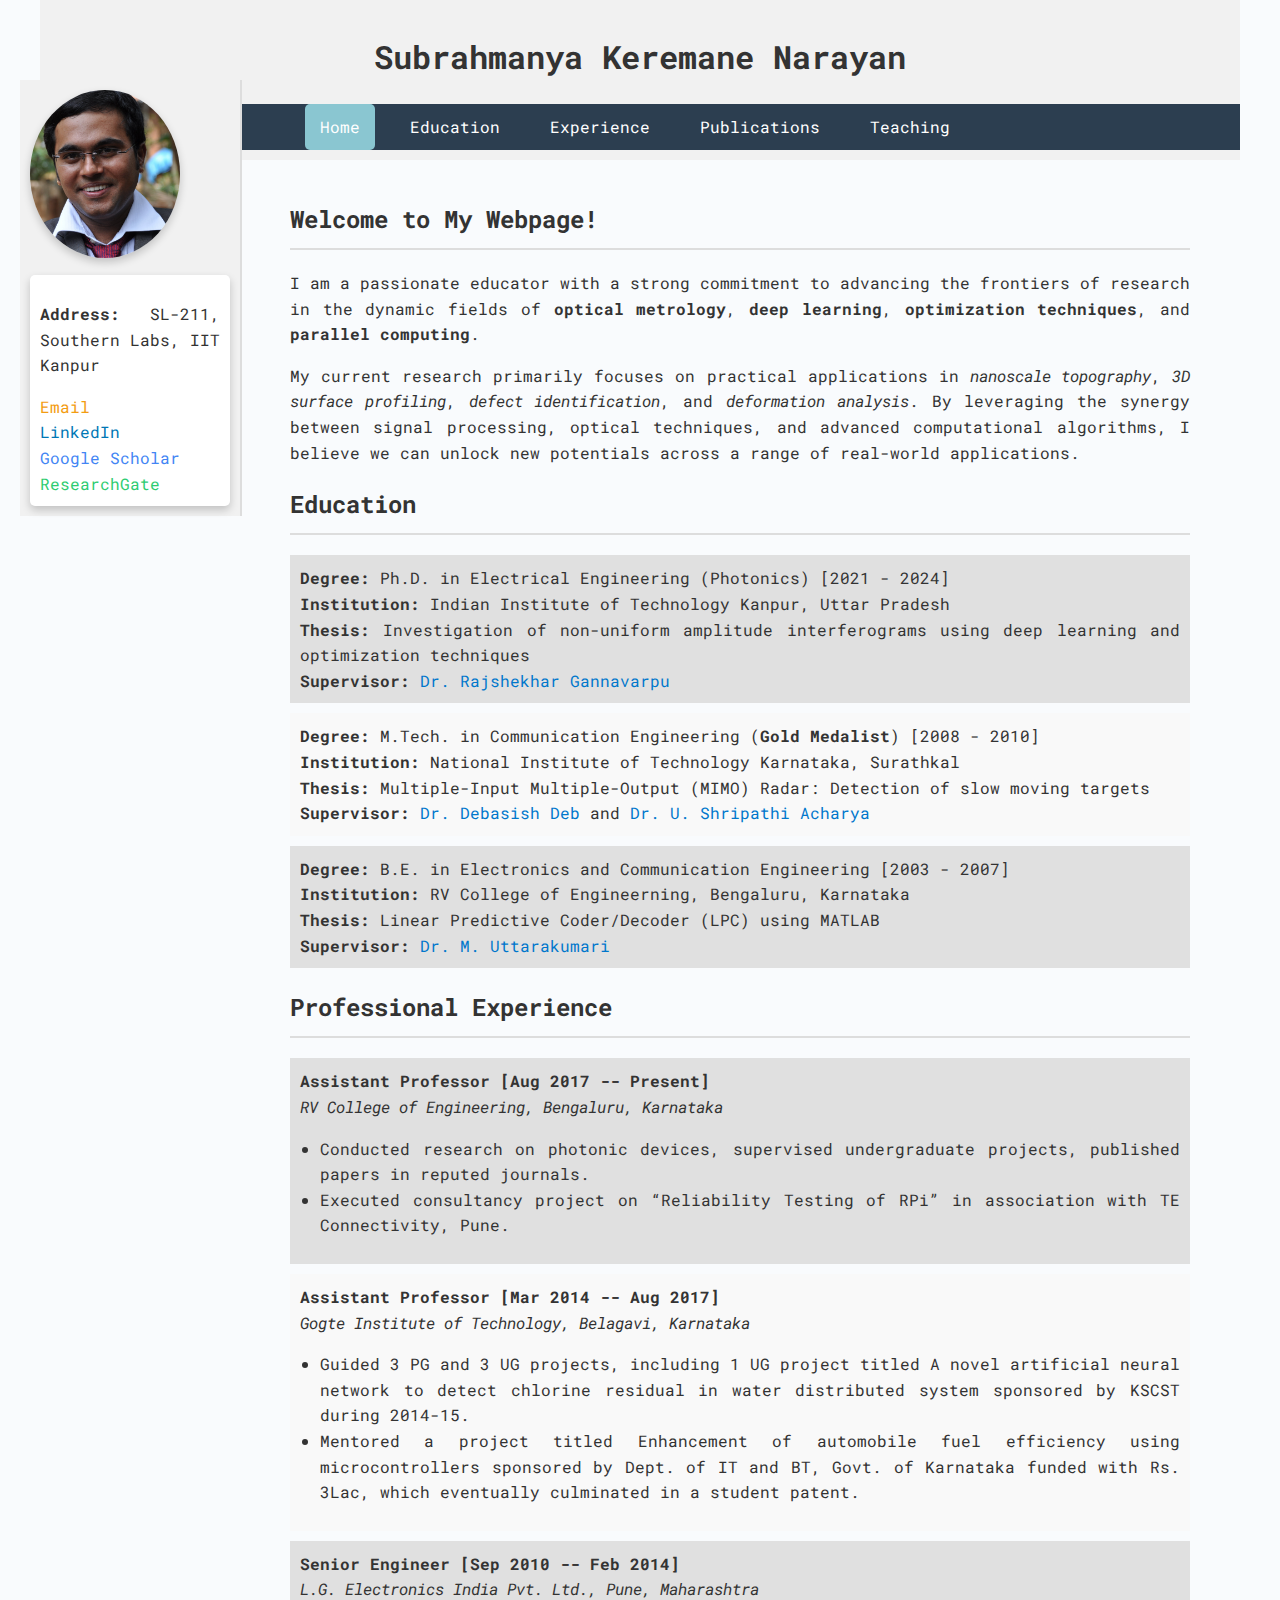
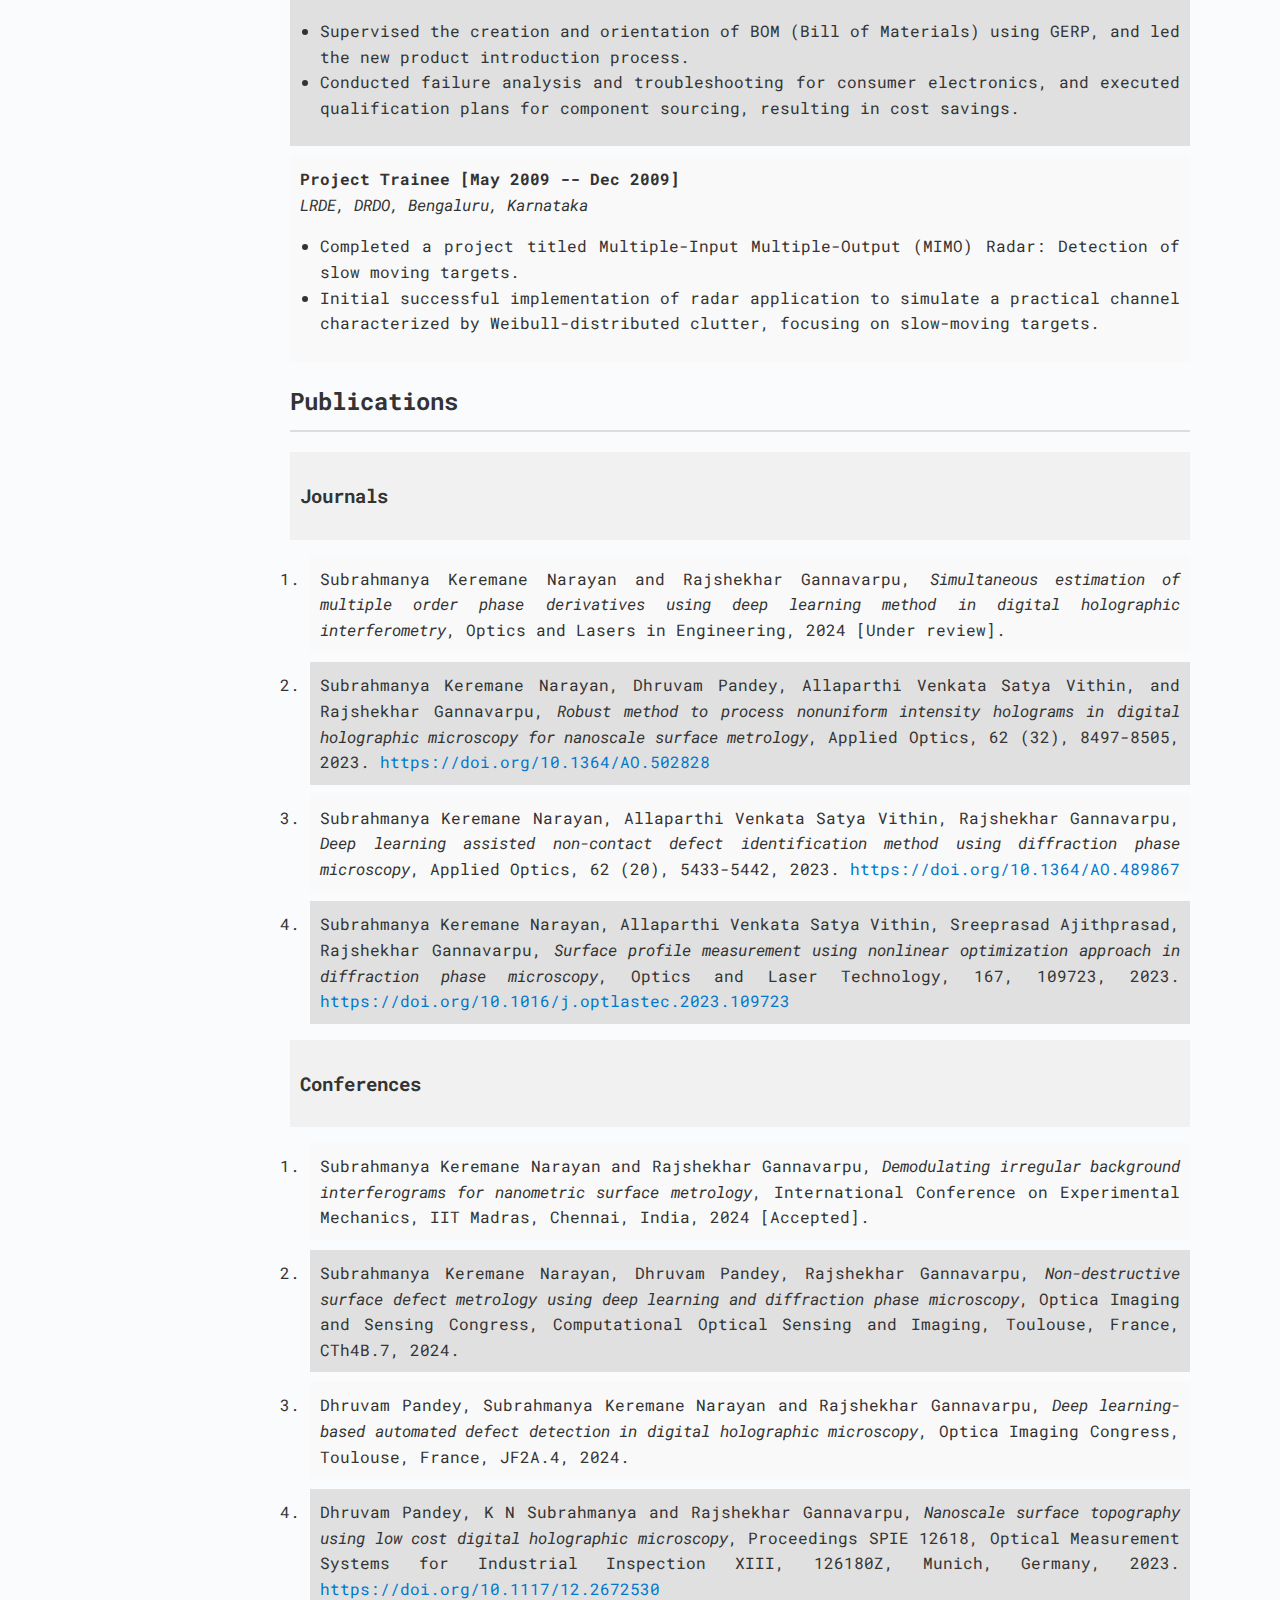
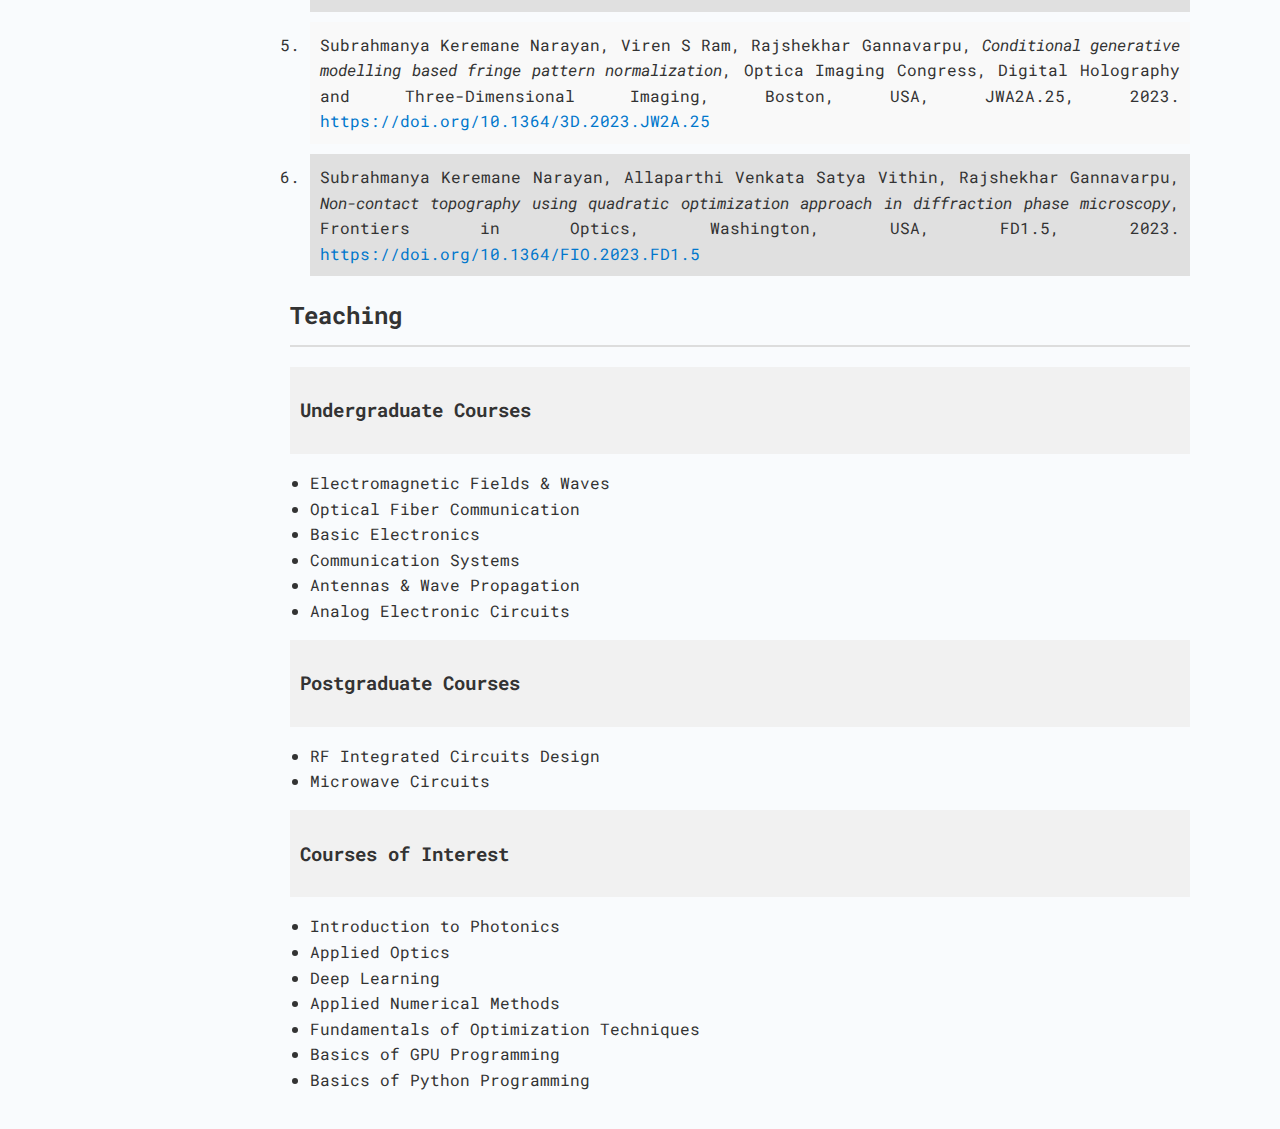
==== index.html @ 6928aceb "Update index.html" ====
<!DOCTYPE html>
<html lang="en">
<head>
    <meta charset="UTF-8">
    <meta name="viewport" content="width=device-width, initial-scale=1.0">
    <link href="https://fonts.googleapis.com/css2?family=Roboto+Mono:wght@400;700&display=swap" rel="stylesheet">
    <link rel="stylesheet" href="styles.css">
    <title>Subrahmanya K N - Portfolio</title>
</head>
<body>
    <div class="content-wrapper">
    <header>
        <h1>Subrahmanya Keremane Narayan</h1>
        <nav>
            <ul>
                <li><a href="#Home" class="active">Home</a></li>
                <li><a href="#Education">Education</a></li>
                <li><a href="#Experience">Experience</a></li>
                <li><a href="#Publications">Publications</a></li>
                <li><a href="#Teaching">Teaching</a></li>
            </ul>
        </nav>
    </header>

    <!-- Profile Photo and Contact Info -->
    <div class="profile-container">
        <img src="/subrahmanya.jpg" alt="Profile Photo" class="profile-photo">
        <div class="contact-info">
            <p><strong>Address:</strong> SL-211, Southern Labs, IIT Kanpur</p>
            <a href="mailto:subrakn21@iitk.ac.in" class="contact-link email-link">Email</a><br>
            <a href="https://www.linkedin.com/in/knsubrahmanya11" class="contact-link linkedin-link">LinkedIn</a><br>
            <a href="https://scholar.google.com/citations?user=L8lQDacAAAAJ&hl" class="contact-link scholar-link">Google Scholar</a><br>
            <a href="https://www.researchgate.net/profile/Subrahmanya-Narayan" class="contact-link rg-link">ResearchGate</a>
        </div>
    </div>

    <main>
        <!-- Home Section -->
        <section id="Home">
            <h2>Welcome to My Webpage!</h2>
            <p>I am a passionate educator with a strong commitment to advancing the frontiers of research in the dynamic fields of <b>optical metrology</b>, <b>deep learning</b>, <b>optimization techniques</b>, and <b>parallel computing</b>.</p>
            <p>My current research primarily focuses on practical applications in <em>nanoscale topography</em>, <em>3D surface profiling</em>, <em>defect identification</em>, and <em>deformation analysis</em>. By leveraging the synergy between signal processing, optical techniques, and advanced computational algorithms, I believe we can unlock new potentials across a range of real-world applications.</p>
       
        </section>
        <!-- Education Section -->
        <section id="Education">
            <h2>Education</h2>
            <div class="education-row">
                <strong>Degree:</strong> Ph.D. in Electrical Engineering (Photonics) [2021 - 2024]<br>
                <strong>Institution:</strong> Indian Institute of Technology Kanpur, Uttar Pradesh<br>
                <strong>Thesis:</strong> Investigation of non-uniform amplitude interferograms using deep learning and optimization techniques<br>
                <!-- strong>Supervisor:</strong> Dr. Rajshekhar Gannavarpu -->
                <strong>Supervisor:</strong> <a href="https://grajshekhar.github.io/" target="_blank" class="supervisor-link">Dr. Rajshekhar Gannavarpu</a>

            </div>
            <div class="education-row">
                <strong>Degree:</strong> M.Tech. in Communication Engineering (<strong>Gold Medalist</strong>) [2008 - 2010]<br>
                <strong>Institution:</strong> National Institute of Technology Karnataka, Surathkal<br>
                <strong>Thesis:</strong> Multiple-Input Multiple-Output (MIMO) Radar: Detection of slow moving targets<br>
                <strong>Supervisor:</strong> <a href="https://www.linkedin.com/in/dr-debasish-deb-6805147/" target="_blank" class="supervisor-link">Dr. Debasish Deb</a> and <a href="https://ece.nitk.ac.in/faculty/u-sripati" target="_blank" class="supervisor-link">Dr. U. Shripathi Acharya </a> 
            </div>
            <div class="education-row">
                <strong>Degree:</strong> B.E. in Electronics and Communication Engineering [2003 - 2007]<br>
                <strong>Institution:</strong> RV College of Engineerning, Bengaluru, Karnataka<br>
                <strong>Thesis:</strong> Linear Predictive Coder/Decoder (LPC) using MATLAB<br>
                <strong>Supervisor:</strong> <a href="https://rvce.edu.in/ec-uttarakumari" target="_blank" class="supervisor-link"> Dr. M. Uttarakumari</a> 
            </div>
        </section>

        <!-- Experience Section -->
        <section id="Experience">
            <h2>Professional Experience</h2>
            <div class="experience-row">
                <strong>Assistant Professor [Aug 2017 -- Present]</strong> <br>
                <em>RV College of Engineering, Bengaluru, Karnataka</em> <br>
                <ul>
                    <li>Conducted research on photonic devices, supervised undergraduate projects, published papers in reputed journals.</li>
                    <li>Executed consultancy project on “Reliability Testing of RPi” in association with TE Connectivity, Pune.</li>
                </ul>
            </div>
            <div class="experience-row">
                <strong>Assistant Professor [Mar 2014 -- Aug 2017]</strong> <br>
                <em>Gogte Institute of Technology, Belagavi, Karnataka</em> <br>
                <ul>
                    <li>Guided 3 PG and 3 UG projects, including 1 UG project titled A novel artificial neural network to detect chlorine residual in water distributed system sponsored by KSCST during 2014-15.</li>
                    <li>Mentored a project titled Enhancement of automobile fuel efficiency using microcontrollers sponsored by Dept. of IT and BT, Govt. of Karnataka funded with Rs. 3Lac, which eventually culminated in a student patent.</li>
                </ul>
            </div>
            <div class="experience-row">
                <strong>Senior Engineer [Sep 2010 -- Feb 2014]</strong> <br>
                <em>L.G. Electronics India Pvt. Ltd., Pune, Maharashtra</em> <br>
                <ul>
                    <li>Supervised the creation and orientation of BOM (Bill of Materials) using GERP, and led the new product introduction process.</li>
                    <li>Conducted failure analysis and troubleshooting for consumer electronics, and executed qualification plans for component sourcing, resulting in cost savings.</li>
                </ul>
            </div>
            <div class="experience-row">
                <strong>Project Trainee [May 2009 -- Dec 2009]</strong> <br>
                <em> LRDE, DRDO, Bengaluru, Karnataka</em><br>
                <ul>
                    <li>Completed a project titled Multiple-Input Multiple-Output (MIMO) Radar: Detection of slow moving targets.</li>
                    <li>Initial successful implementation of radar application to simulate a practical channel characterized by Weibull-distributed clutter, focusing on slow-moving targets.</li>
                </ul>
            </div>
        </section>

        <!-- Publications Section -->
        <section id="Publications">
            <h2>Publications</h2>
            <div class="section-heading-box">
                <h3>Journals</h3>
            </div>
            <ol class="publication-list">
                <li>Subrahmanya Keremane Narayan and Rajshekhar Gannavarpu, <em>Simultaneous estimation of multiple order phase derivatives using deep learning method in digital holographic interferometry</em>, Optics and Lasers in Engineering, 2024 [Under review].</li>
                <li>Subrahmanya Keremane Narayan, Dhruvam Pandey, Allaparthi Venkata Satya Vithin, and Rajshekhar Gannavarpu, <em>Robust method to process nonuniform intensity holograms in digital holographic microscopy for nanoscale surface metrology</em>, Applied Optics, 62 (32), 8497-8505, 2023. <a href="https://doi.org/10.1364/AO.502828" class="doi-link" target="_blank">https://doi.org/10.1364/AO.502828</a></li>
                <li>Subrahmanya Keremane Narayan, Allaparthi Venkata Satya Vithin, Rajshekhar Gannavarpu, <em>Deep learning assisted non-contact defect identification method using diffraction phase microscopy</em>, Applied Optics, 62 (20), 5433-5442, 2023. <a href="https://doi.org/10.1364/AO.489867" class="doi-link" target="_blank">https://doi.org/10.1364/AO.489867</a></li>
                <li>Subrahmanya Keremane Narayan, Allaparthi Venkata Satya Vithin, Sreeprasad Ajithprasad, Rajshekhar Gannavarpu, <em>Surface profile measurement using nonlinear optimization approach in diffraction phase microscopy</em>, Optics and Laser Technology, 167, 109723, 2023. <a href="https://doi.org/10.1016/j.optlastec.2023.109723" class="doi-link" target="_blank">https://doi.org/10.1016/j.optlastec.2023.109723</a></li>
            </ol>

            <div class="section-heading-box">
                <h3>Conferences</h3>
            </div>
            <ol class="publication-list">
                <li>Subrahmanya Keremane Narayan and Rajshekhar Gannavarpu, <em>Demodulating irregular background interferograms for nanometric surface metrology</em>, International Conference on Experimental Mechanics, IIT Madras, Chennai, India, 2024 [Accepted].</li>
                <li>Subrahmanya Keremane Narayan, Dhruvam Pandey, Rajshekhar Gannavarpu, <em>Non-destructive surface defect metrology using deep learning and diffraction phase microscopy</em>, Optica Imaging and Sensing Congress, Computational Optical Sensing and Imaging, Toulouse, France, CTh4B.7, 2024.</li>
                <li>Dhruvam Pandey, Subrahmanya Keremane Narayan and Rajshekhar Gannavarpu, <em>Deep learning-based automated defect detection in digital holographic microscopy</em>, Optica Imaging Congress, Toulouse, France, JF2A.4, 2024.</li>
                <li>Dhruvam Pandey, K N Subrahmanya and Rajshekhar Gannavarpu, <em>Nanoscale surface topography using low cost digital holographic microscopy</em>, Proceedings SPIE 12618, Optical Measurement Systems for Industrial Inspection XIII, 126180Z, Munich, Germany, 2023. <a href="https://doi.org/10.1117/12.2672530" class="doi-link" target="_blank">https://doi.org/10.1117/12.2672530</a></li>
                <li>Subrahmanya Keremane Narayan, Viren S Ram, Rajshekhar Gannavarpu, <em>Conditional generative modelling based fringe pattern normalization</em>, Optica Imaging Congress, Digital Holography and Three-Dimensional Imaging, Boston, USA, JWA2A.25, 2023. <a href="https://doi.org/10.1364/3D.2023.JW2A.25" class="doi-link" target="_blank">https://doi.org/10.1364/3D.2023.JW2A.25</a></li>
                <li>Subrahmanya Keremane Narayan, Allaparthi Venkata Satya Vithin, Rajshekhar Gannavarpu, <em>Non-contact topography using quadratic optimization approach in diffraction phase microscopy</em>, Frontiers in Optics, Washington, USA, FD1.5, 2023. <a href="https://doi.org/10.1364/FIO.2023.FD1.5" class="doi-link" target="_blank">https://doi.org/10.1364/FIO.2023.FD1.5</a></li>
            </ol>
        </section>

        <!-- Teaching Section -->
        <section id="Teaching">
            <h2>Teaching</h2>
            <div class="section-heading-box">
                <h3>Undergraduate Courses</h3>
            </div>
            <ul>
                <li>Electromagnetic Fields & Waves</li>
                <li>Optical Fiber Communication</li>
                <li>Basic Electronics</li>
                <li>Communication Systems</li>
                <li>Antennas & Wave Propagation</li>
                <li>Analog Electronic Circuits</li>
            </ul>
            <div class="section-heading-box">
                <h3>Postgraduate Courses</h3>
            </div>
            <ul>
                <li>RF Integrated Circuits Design</li>
                <li>Microwave Circuits</li>
            </ul>
            <div class="section-heading-box">
                <h3>Courses of Interest</h3>
            </div>
            <ul>
                <li>Introduction to Photonics</li>
                <li>Applied Optics</li>
                <li>Deep Learning</li>
                <li>Applied Numerical Methods</li>
                <li>Fundamentals of Optimization Techniques</li>
                <li>Basics of GPU Programming</li>
                <li>Basics of Python Programming</li>
            </ul>
        </section>
    </main>
    </div>
    <script>
document.querySelectorAll('nav ul li a').forEach(anchor => {
    anchor.addEventListener('click', function(e) {
        e.preventDefault();

        const targetId = this.getAttribute('href').substring(1);  // Get the target section's ID

        if (targetId === "Home" || targetId === "") {
            // If "Home" is clicked, scroll to the top without changing the URL
            window.scrollTo({
                top: 0,
                behavior: "smooth"
            });
            history.pushState(null, null, ' ');  // Remove the hash from the URL
        } else {
            const targetElement = document.getElementById(targetId);  // Get the target section element

            // Calculate the position to scroll to, adjusting for the fixed header
            const headerOffset = 100;  // Adjust this based on your header height
            const elementPosition = targetElement.getBoundingClientRect().top + window.scrollY;
            const offsetPosition = elementPosition - headerOffset;

            // Smooth scroll to the calculated position
            window.scrollTo({
                top: offsetPosition,
                behavior: "smooth"
            });
        }

        // Highlight the active link
        document.querySelectorAll('nav ul li a').forEach(link => {
            link.classList.remove('active');  // Remove active class from all links
        });
        this.classList.add('active');  // Add active class to the clicked link
    });
});

function changeActiveLink() {
    const sections = document.querySelectorAll('main section');
    const navLinks = document.querySelectorAll('nav ul li a');
    let index = sections.length;

    // Calculate which section is currently in view
    while (--index && window.scrollY + 110 < sections[index].offsetTop) {}  // Adjust the '100' to match headerOffset

    navLinks.forEach((link) => link.classList.remove('active'));
    if (index >= 0) {
        navLinks[index].classList.add('active');
    }
}

window.addEventListener('scroll', changeActiveLink);

    </script>

</body>
</html>
---- styles.css ----
body {
    font-family: 'Roboto Mono', monospace;
    line-height: 1.6;
    text-align: justify;
    margin: 0 20px; /* 20px margin on left and right */
    padding: 0;
    background-color: #f9fbfd;
    color: #333333;
}


header {
    background: #f1f1f1;
    color: #333;
    padding: 10px 0;
    text-align: center;
    position: sticky;
    top: 0;
    z-index: 1000;
}

nav ul {
    padding: 0;
    margin: 0;
    list-style: none;
    background: #2c3e50;
    text-align: center;
}

nav ul li {
    display: inline-block;
    margin-right: 10px;
}

nav ul li a {
    color: #fff;
    text-decoration: none;
    padding: 10px 15px;
    display: block;
}

nav ul li a.active, nav ul li a:hover {
    background: #8ac6d1;
    border-radius: 5px;
}

.profile-container {
    position: fixed;
    top: 80px; /* Adjusted to be below the header */
    left: 20px;
    padding: 10px;
    background-color: #f1f1f1;
    border-right: 2px solid #ddd;
    z-index: 1000;
    max-width: 200px;
}

.profile-photo {
    width: 150px; 
    border-radius: 50%;
    box-shadow: 0 4px 8px rgba(0, 0, 0, 0.2);
    margin-bottom: 10px;
}

.contact-info {
    background: #fff;
    padding: 10px;
    border-radius: 5px;
    box-shadow: 0 4px 8px rgba(0, 0, 0, 0.2);
}

.contact-link, .supervisor-link, .doi-link {
    color: #0077cc;
    text-decoration: none;
}

.contact-link:hover, .supervisor-link:hover, .doi-link:hover {
    color: #005f99;
    text-decoration: underline;
}

.email-link {
    color: #f39c12;
}

.linkedin-link {
    color: #0077b5;
}

.scholar-link {
    color: #4285F4;
}

.rg-link {
    color: #2ECC71;
}

.education-row, .experience-row, .publication-list li {
    background-color: #f9f9f9;
    padding: 10px;
    margin-bottom: 10px;
}

.education-row:nth-child(even), .experience-row:nth-child(even), .publication-list li:nth-child(even) {
    background-color: #e0e0e0;
}

.section-heading-box {
    background-color: #f1f1f1;
    padding: 10px;
    margin-bottom: 10px;
}

ul, ol {
    padding-left: 20px;
}

main {
    padding: 20px;
    margin-left: 230px; /* Leave space for the profile container */
    margin-right: 30px; /* Adjust right margin */
}


h2 {
    border-bottom: 2px solid #ddd;
    padding-bottom: 10px;
    margin-bottom: 20px;
}

a {
    color: inherit;
    text-decoration: none;
}

.content-wrapper {
    margin: 0 20px; /* 20px margin on both sides */
    max-width: 1200px; /* Optional: limit the width of content */
    margin-left: auto; /* Center content */
    margin-right: auto; /* Center content */
}


@media (max-width: 768px) {
    .profile-container {
        width: 100%;
        left: 0;
        margin-bottom: 20px;
    }

    .profile-photo {
        width: 80px;
    }

    main {
        margin-left: 0;
    }
}
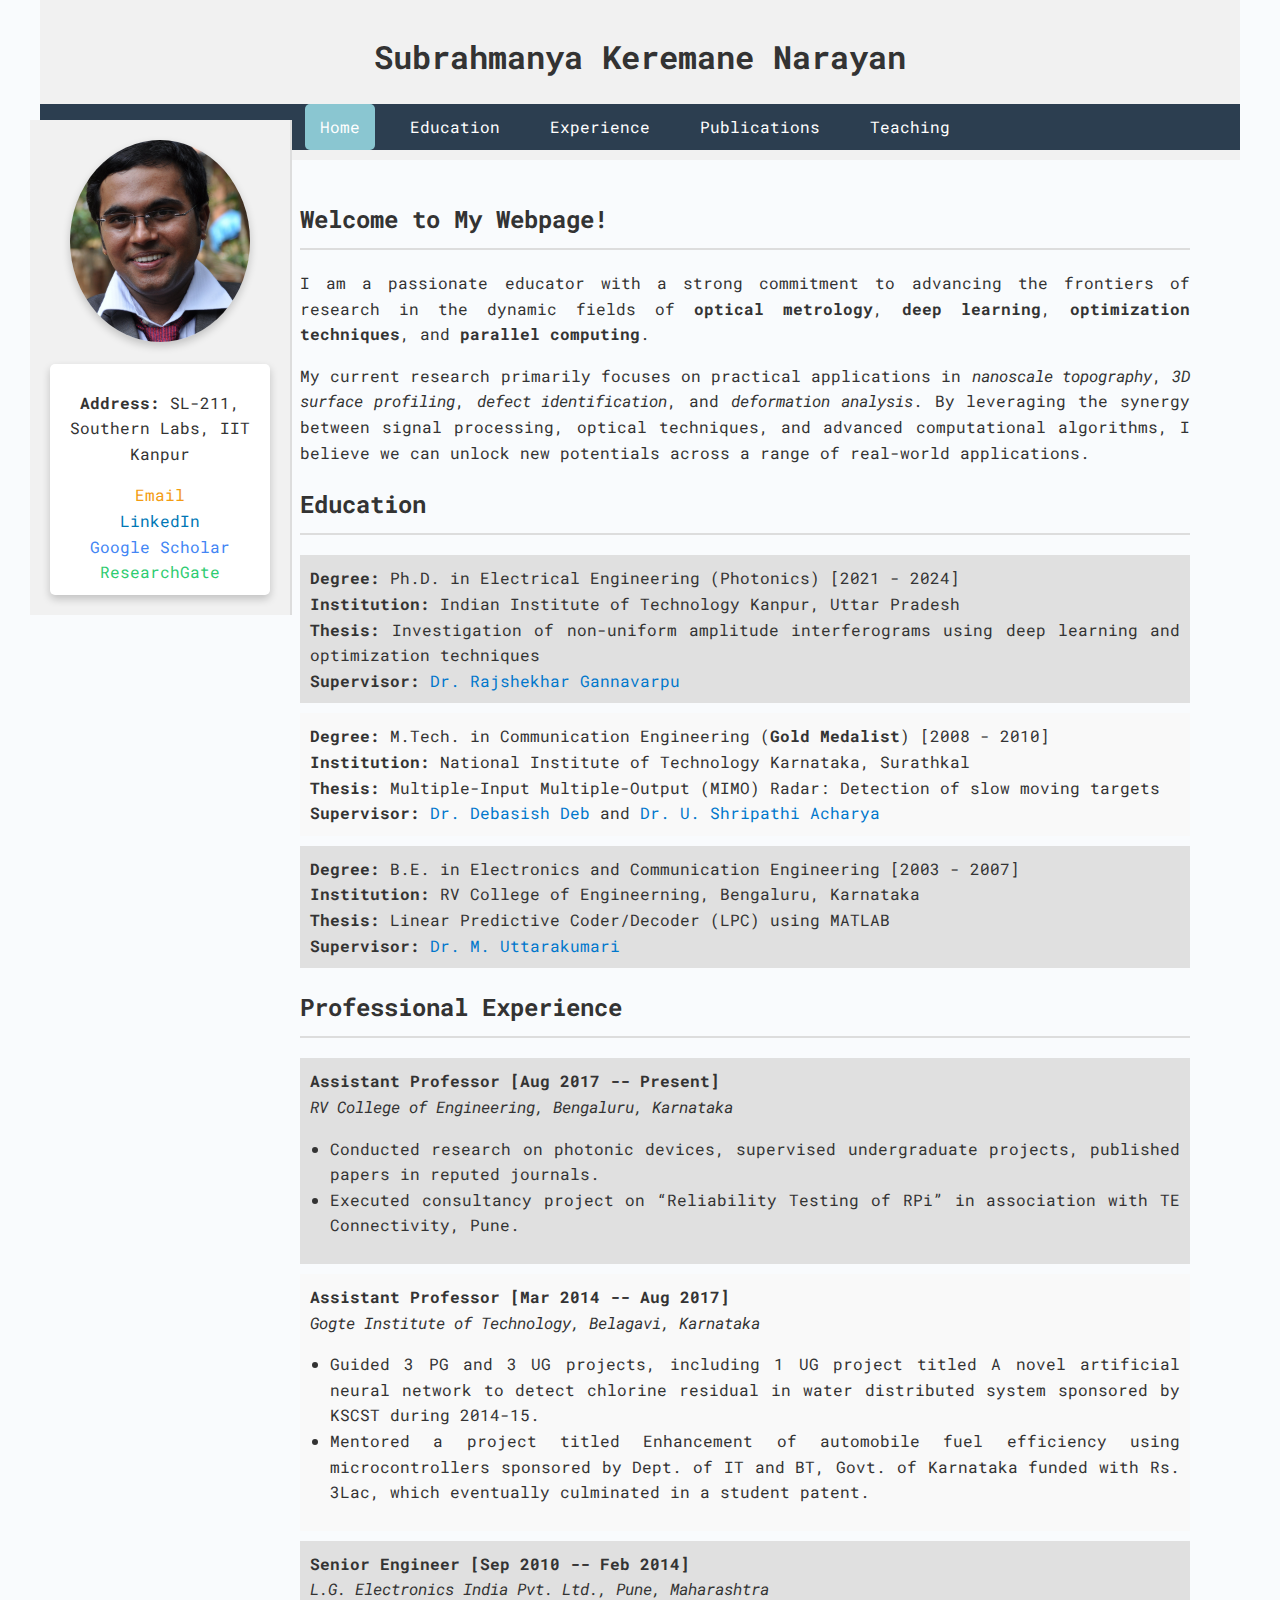
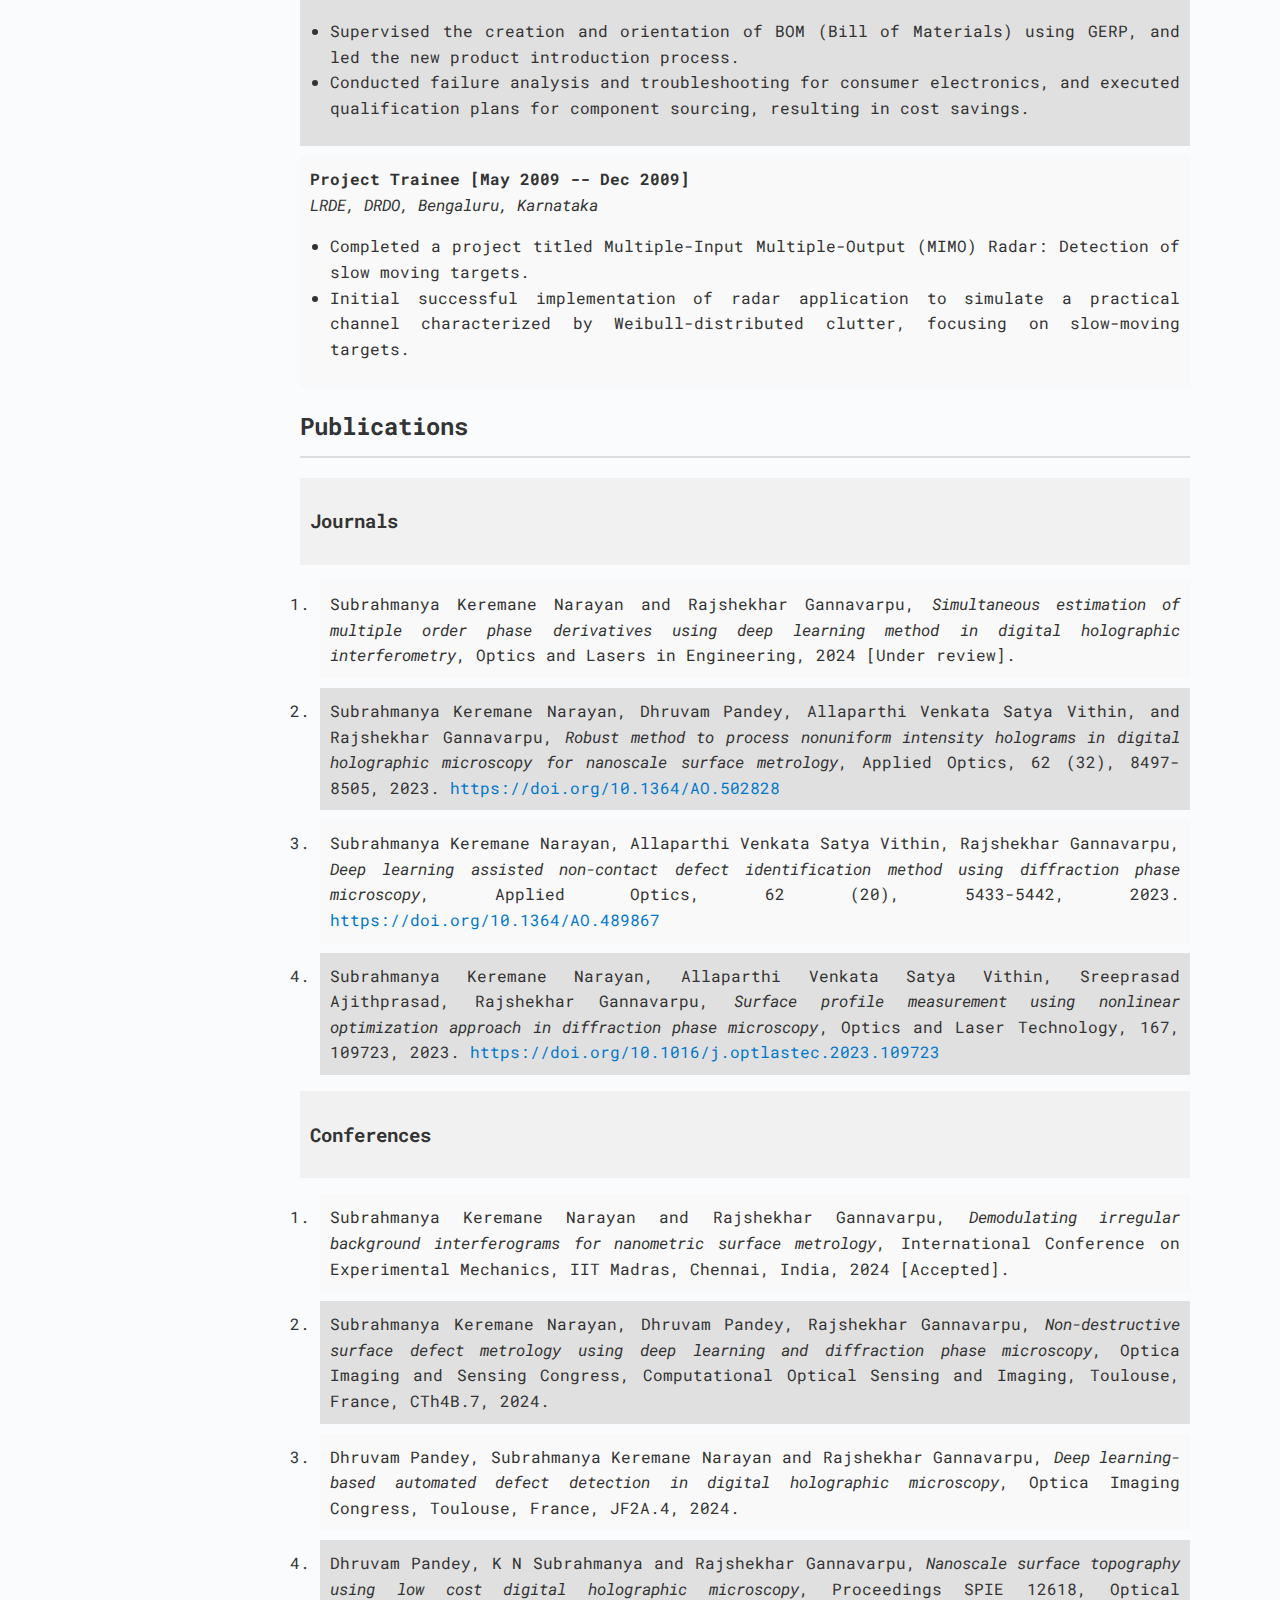
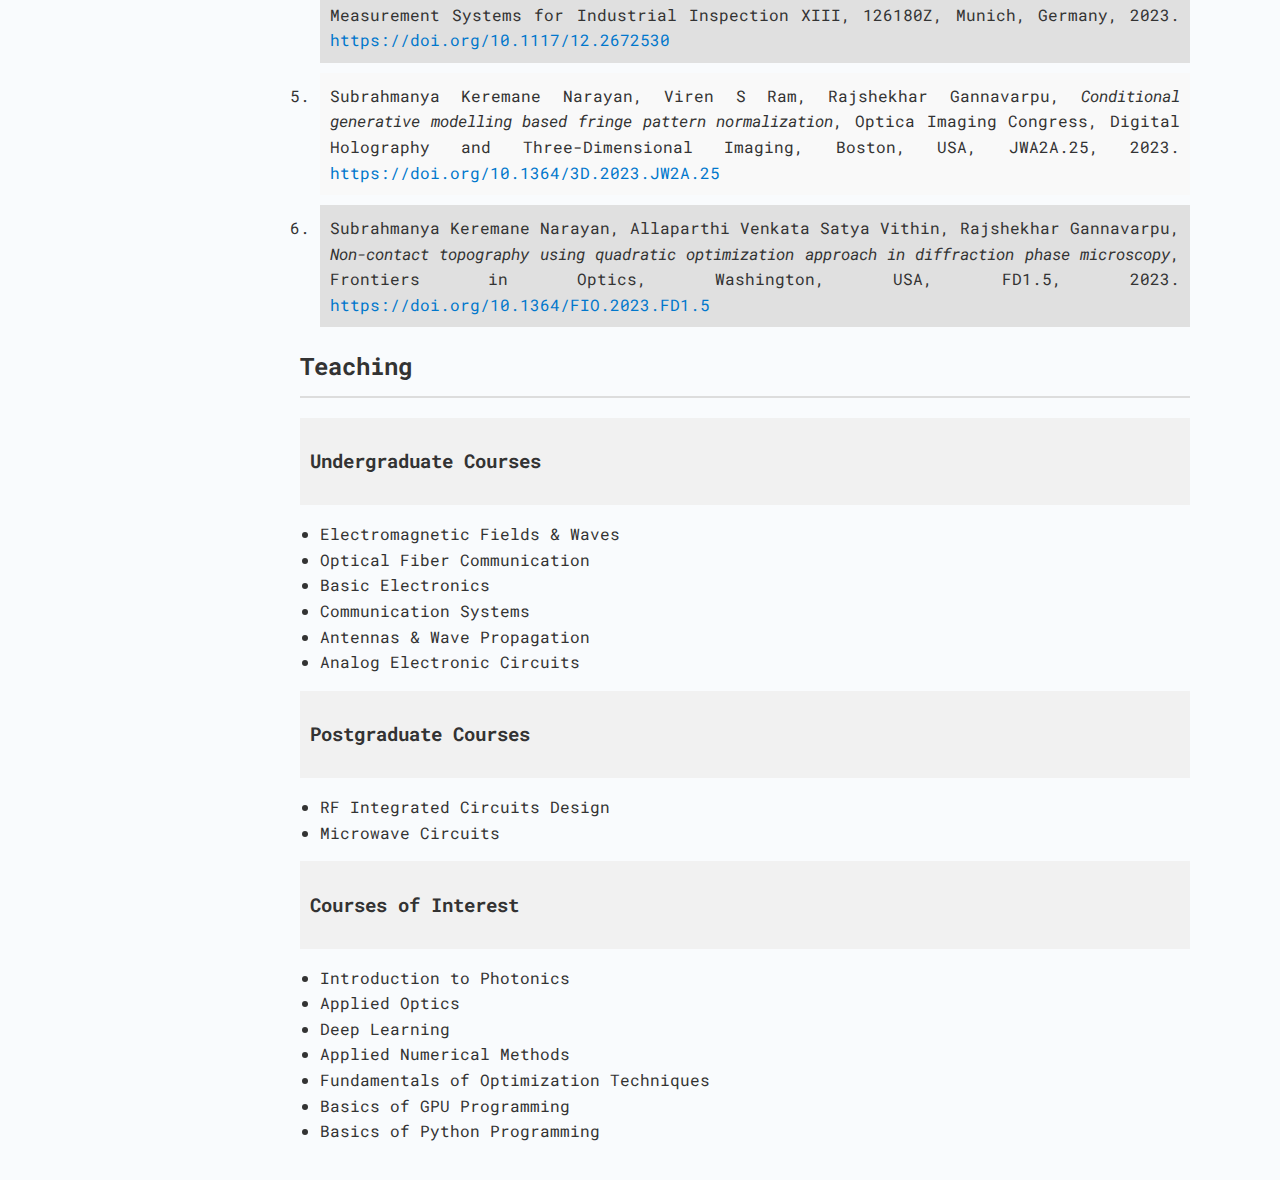
==== commit 64263ab9: "Update index.html" ====
--- a/index.html
+++ b/index.html
@@ -27,10 +27,10 @@
         <img src="/subrahmanya.jpg" alt="Profile Photo" class="profile-photo">
         <div class="contact-info">
             <p><strong>Address:</strong> SL-211, Southern Labs, IIT Kanpur</p>
-            <a href="mailto:subrakn21@iitk.ac.in" class="contact-link email-link">Email</a><br>
-            <a href="https://www.linkedin.com/in/knsubrahmanya11" class="contact-link linkedin-link">LinkedIn</a><br>
-            <a href="https://scholar.google.com/citations?user=L8lQDacAAAAJ&hl" class="contact-link scholar-link">Google Scholar</a><br>
-            <a href="https://www.researchgate.net/profile/Subrahmanya-Narayan" class="contact-link rg-link">ResearchGate</a>
+            <a href="mailto:subrakn21@iitk.ac.in" target="_blank" class="contact-link email-link">Email</a><br>
+            <a href="https://www.linkedin.com/in/knsubrahmanya11" target="_blank" class="contact-link linkedin-link">LinkedIn</a><br>
+            <a href="https://scholar.google.com/citations?user=L8lQDacAAAAJ&hl" target="_blank" class="contact-link scholar-link">Google Scholar</a><br>
+            <a href="https://www.researchgate.net/profile/Subrahmanya-Narayan" target="_blank" class="contact-link rg-link">ResearchGate</a>
         </div>
     </div>
 
--- a/styles.css
+++ b/styles.css
@@ -7,7 +7,6 @@
     background-color: #f9fbfd;
     color: #333333;
 }
-
 
 header {
     background: #f1f1f1;
@@ -46,20 +45,21 @@
 
 .profile-container {
     position: fixed;
-    top: 80px; /* Adjusted to be below the header */
-    left: 20px;
-    padding: 10px;
+    top: 120px; /* Adjusted to be below the header */
+    left: 30px;
+    padding: 20px;
     background-color: #f1f1f1;
     border-right: 2px solid #ddd;
     z-index: 1000;
-    max-width: 200px;
+    max-width: 220px;
+    text-align: center; /* Center-align content */
 }
 
 .profile-photo {
-    width: 150px; 
-    border-radius: 50%;
+    width: 180px; /* Increased size */
+    border-radius: 50%; /* Make it a perfect circle */
     box-shadow: 0 4px 8px rgba(0, 0, 0, 0.2);
-    margin-bottom: 10px;
+    margin-bottom: 15px;
 }
 
 .contact-info {
@@ -117,10 +117,9 @@
 
 main {
     padding: 20px;
-    margin-left: 230px; /* Leave space for the profile container */
+    margin-left: 240px; /* Leave space for the profile container */
     margin-right: 30px; /* Adjust right margin */
 }
-
 
 h2 {
     border-bottom: 2px solid #ddd;
@@ -140,19 +139,44 @@
     margin-right: auto; /* Center content */
 }
 
+/* Media query for mobile devices */
+@media (max-width: 768px) {
+    main {
+        margin-left: 0; /* Remove left margin on mobile */
+        margin-right: 0; /* Remove right margin on mobile */
+        padding: 10px; /* Adjust padding */
+        width: 100%; /* Ensure main content takes full width */
+    }
 
-@media (max-width: 768px) {
+    .content-wrapper {
+        margin: 0; /* Remove margins */
+        padding: 0; /* Remove padding */
+        width: 100%; /* Full width */
+    }
+
     .profile-container {
-        width: 100%;
-        left: 0;
-        margin-bottom: 20px;
+        position: static; /* Remove fixed positioning */
+        margin: 0 auto 20px; /* Center and add margin below */
+        width: 100%; /* Full width on mobile */
+        max-width: 100%; /* Ensure it doesn't exceed screen width */
+        padding: 10px; /* Add padding */
     }
 
     .profile-photo {
-        width: 80px;
-    }
-
-    main {
-        margin-left: 0;
+        width: 150px; /* Adjust photo size */
+        margin: 0 auto; /* Center the photo */
     }
 }
+
+@media (max-width: 480px) {
+    .profile-photo {
+        width: 130px; /* Further adjust size for small screens */
+    }
+}
+
+@media (max-width: 400px) {
+    .profile-photo {
+        width: 120px; /* Further adjust size for very small screens */
+    }
+}
+
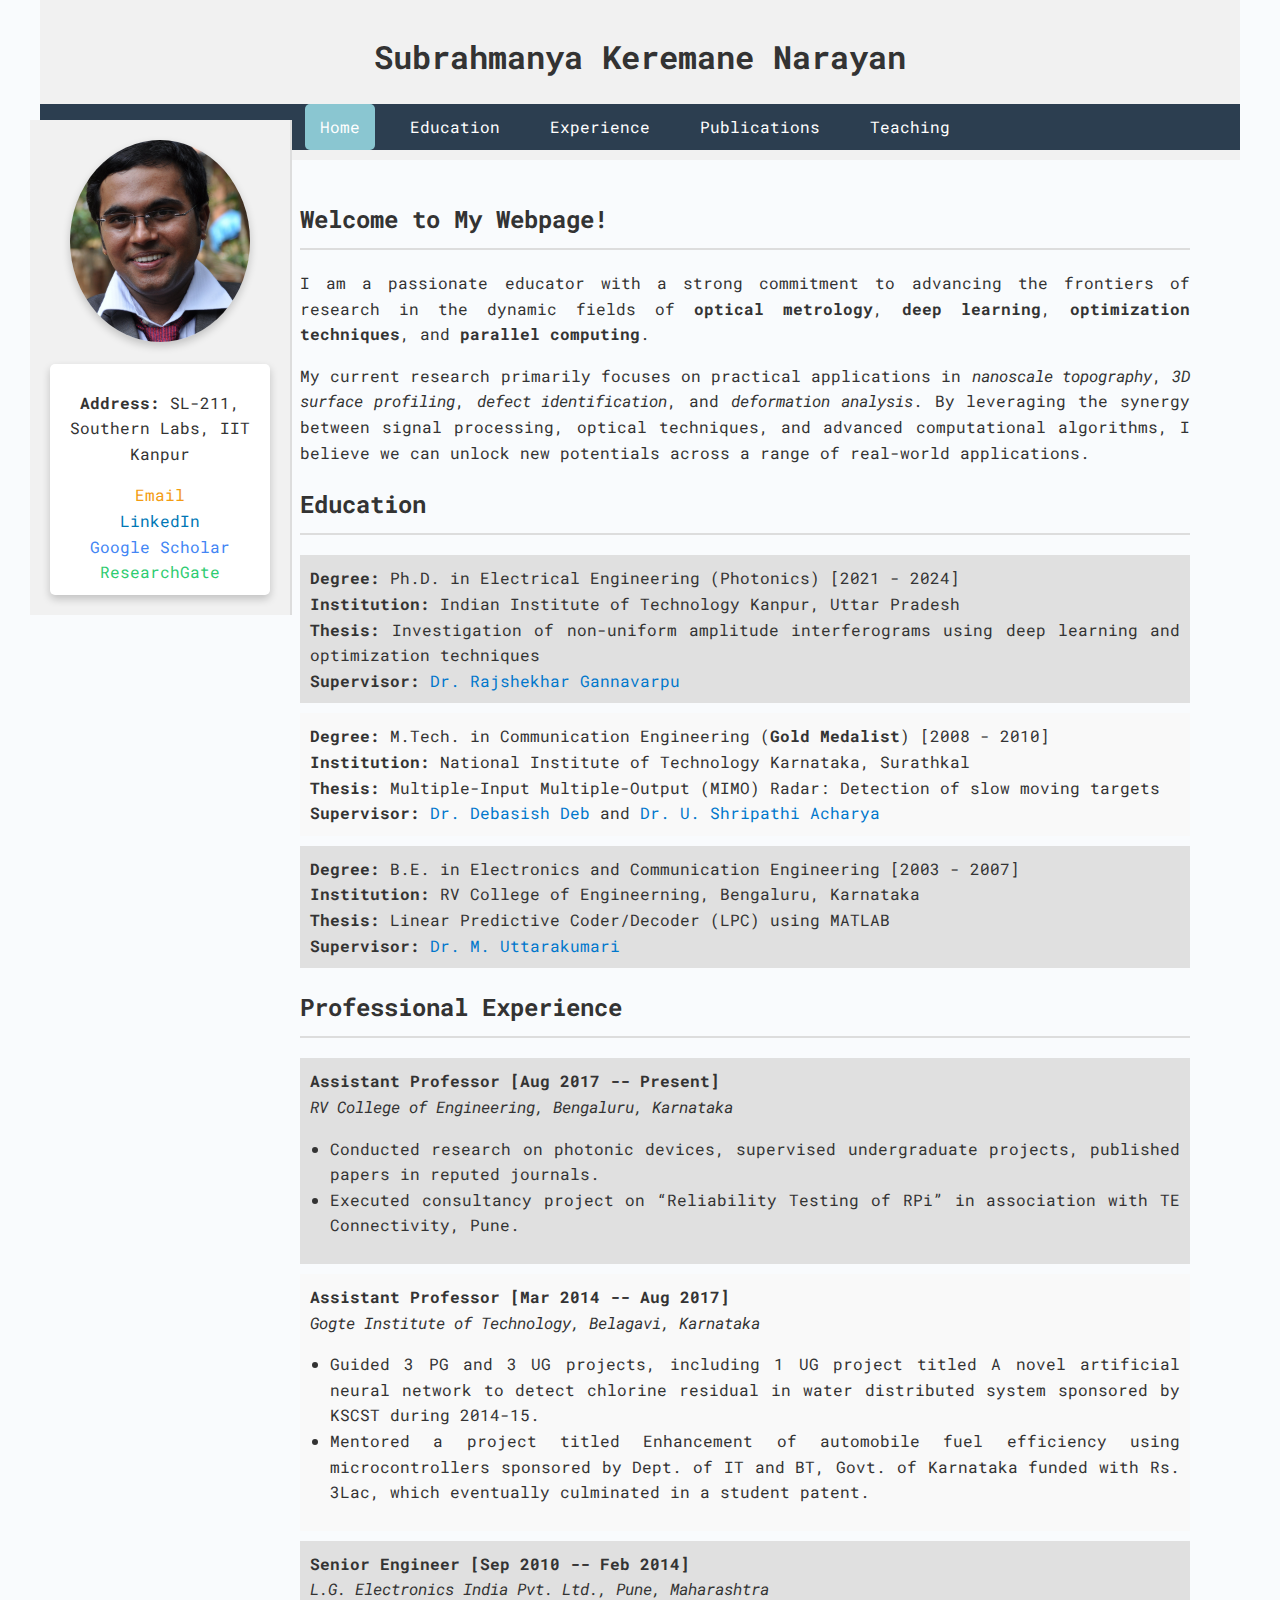
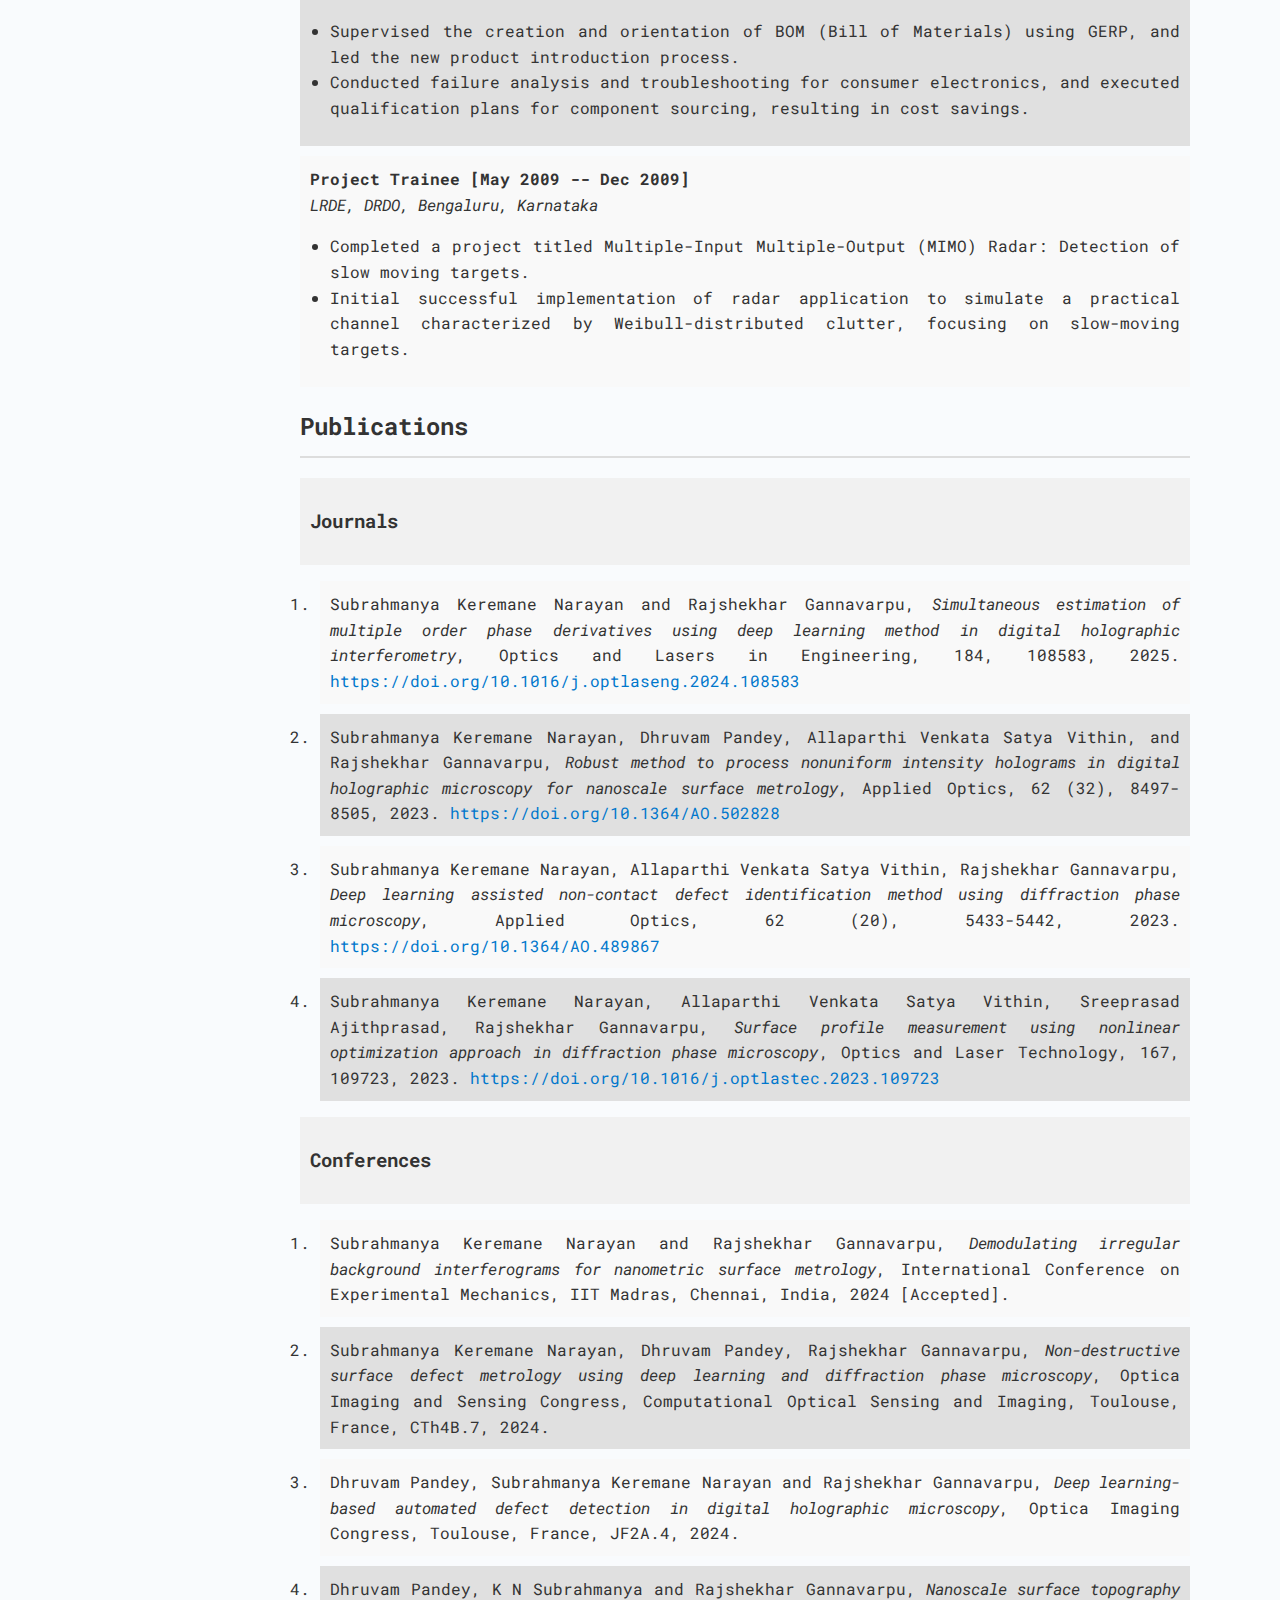
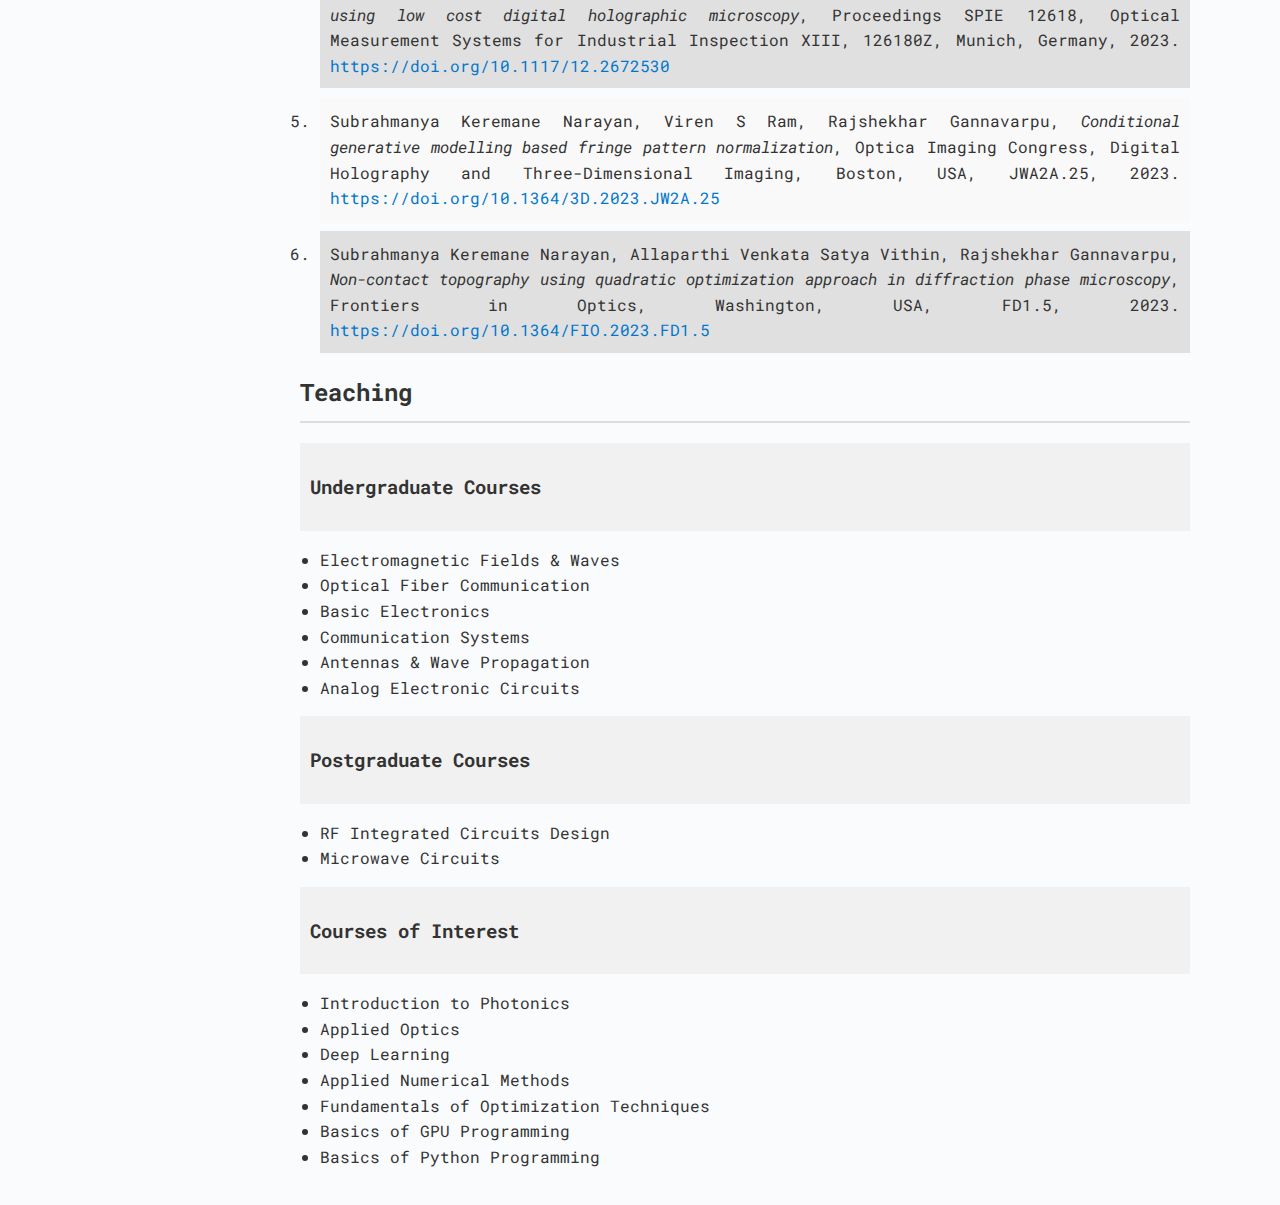
==== commit 1c9df6f6: "Update index.html" ====
--- a/index.html
+++ b/index.html
@@ -111,7 +111,7 @@
                 <h3>Journals</h3>
             </div>
             <ol class="publication-list">
-                <li>Subrahmanya Keremane Narayan and Rajshekhar Gannavarpu, <em>Simultaneous estimation of multiple order phase derivatives using deep learning method in digital holographic interferometry</em>, Optics and Lasers in Engineering, 2024 [Under review].</li>
+                <li>Subrahmanya Keremane Narayan and Rajshekhar Gannavarpu, <em>Simultaneous estimation of multiple order phase derivatives using deep learning method in digital holographic interferometry</em>, Optics and Lasers in Engineering, 184, 108583, 2025. <a href="https://doi.org/10.1016/j.optlaseng.2024.108583" class="doi-link" target="_blank"> https://doi.org/10.1016/j.optlaseng.2024.108583</a></li>
                 <li>Subrahmanya Keremane Narayan, Dhruvam Pandey, Allaparthi Venkata Satya Vithin, and Rajshekhar Gannavarpu, <em>Robust method to process nonuniform intensity holograms in digital holographic microscopy for nanoscale surface metrology</em>, Applied Optics, 62 (32), 8497-8505, 2023. <a href="https://doi.org/10.1364/AO.502828" class="doi-link" target="_blank">https://doi.org/10.1364/AO.502828</a></li>
                 <li>Subrahmanya Keremane Narayan, Allaparthi Venkata Satya Vithin, Rajshekhar Gannavarpu, <em>Deep learning assisted non-contact defect identification method using diffraction phase microscopy</em>, Applied Optics, 62 (20), 5433-5442, 2023. <a href="https://doi.org/10.1364/AO.489867" class="doi-link" target="_blank">https://doi.org/10.1364/AO.489867</a></li>
                 <li>Subrahmanya Keremane Narayan, Allaparthi Venkata Satya Vithin, Sreeprasad Ajithprasad, Rajshekhar Gannavarpu, <em>Surface profile measurement using nonlinear optimization approach in diffraction phase microscopy</em>, Optics and Laser Technology, 167, 109723, 2023. <a href="https://doi.org/10.1016/j.optlastec.2023.109723" class="doi-link" target="_blank">https://doi.org/10.1016/j.optlastec.2023.109723</a></li>
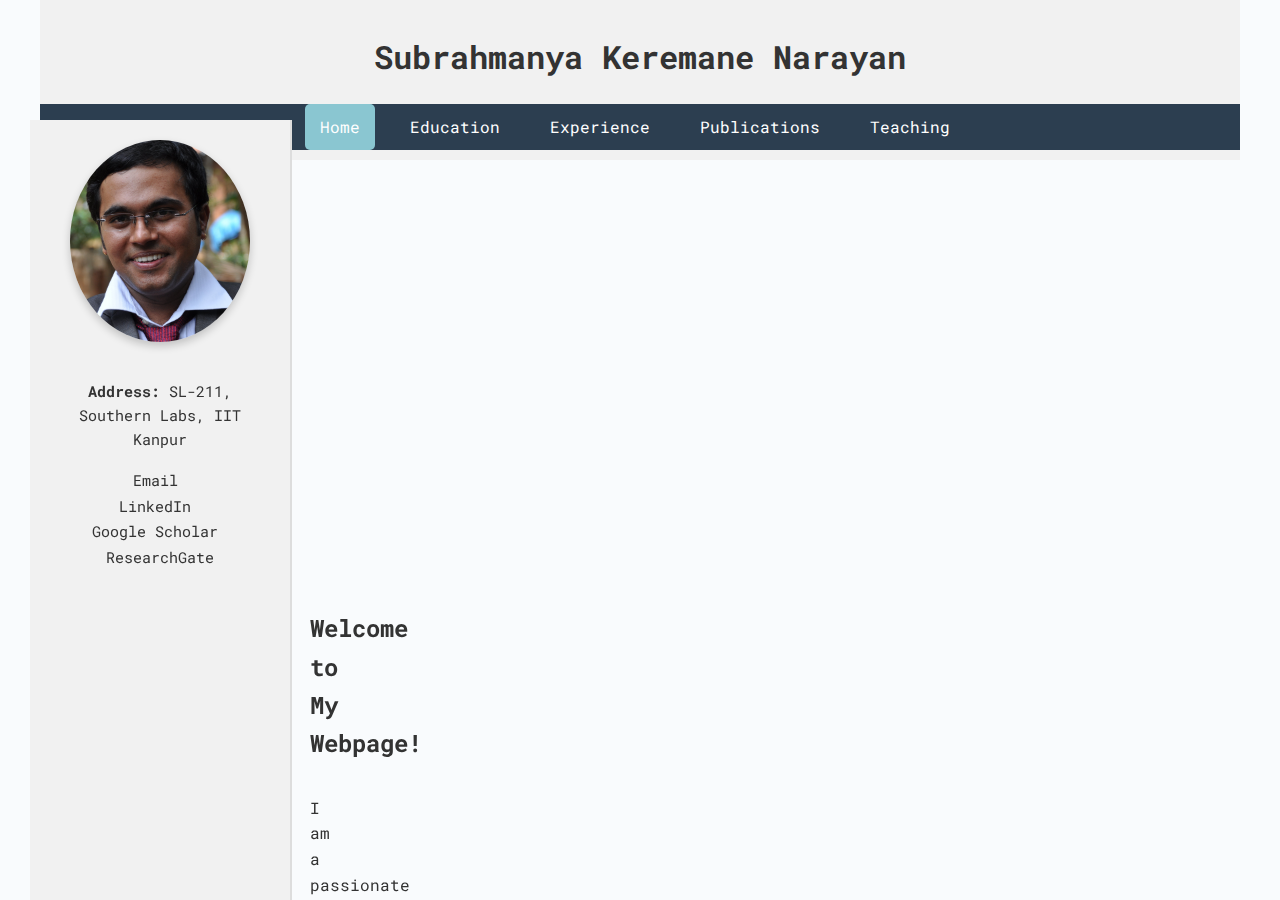
==== commit a55c67cd: "Update index.html" ====
--- a/index.html
+++ b/index.html
@@ -25,13 +25,12 @@
     <!-- Profile Photo and Contact Info -->
     <div class="profile-container">
         <img src="/subrahmanya.jpg" alt="Profile Photo" class="profile-photo">
-        <div class="contact-info">
+        <div class="inline-links">
             <p><strong>Address:</strong> SL-211, Southern Labs, IIT Kanpur</p>
             <a href="mailto:subrakn21@iitk.ac.in" target="_blank" class="contact-link email-link">Email</a><br>
             <a href="https://www.linkedin.com/in/knsubrahmanya11" target="_blank" class="contact-link linkedin-link">LinkedIn</a><br>
             <a href="https://scholar.google.com/citations?user=L8lQDacAAAAJ&hl" target="_blank" class="contact-link scholar-link">Google Scholar</a><br>
             <a href="https://www.researchgate.net/profile/Subrahmanya-Narayan" target="_blank" class="contact-link rg-link">ResearchGate</a>
-        </div>
     </div>
 
     <main>
--- a/styles.css
+++ b/styles.css
@@ -91,6 +91,26 @@
     color: #4285F4;
 }
 
+/* Styling for the contact links to appear inline */
+.inline-links {
+    display: inline;
+    font-size: 0.95em; /* Adjust font size if necessary */
+}
+
+.inline-links a {
+    color: inherit; /* Keep link colors as defined earlier */
+    text-decoration: none;
+    margin-right: 10px; /* Space between links */
+}
+
+.inline-links a:last-child {
+    margin-right: 0; /* Remove margin after the last link */
+}
+
+.inline-links a:hover {
+    text-decoration: underline; /* Optional: underline on hover */
+}
+
 .rg-link {
     color: #2ECC71;
 }
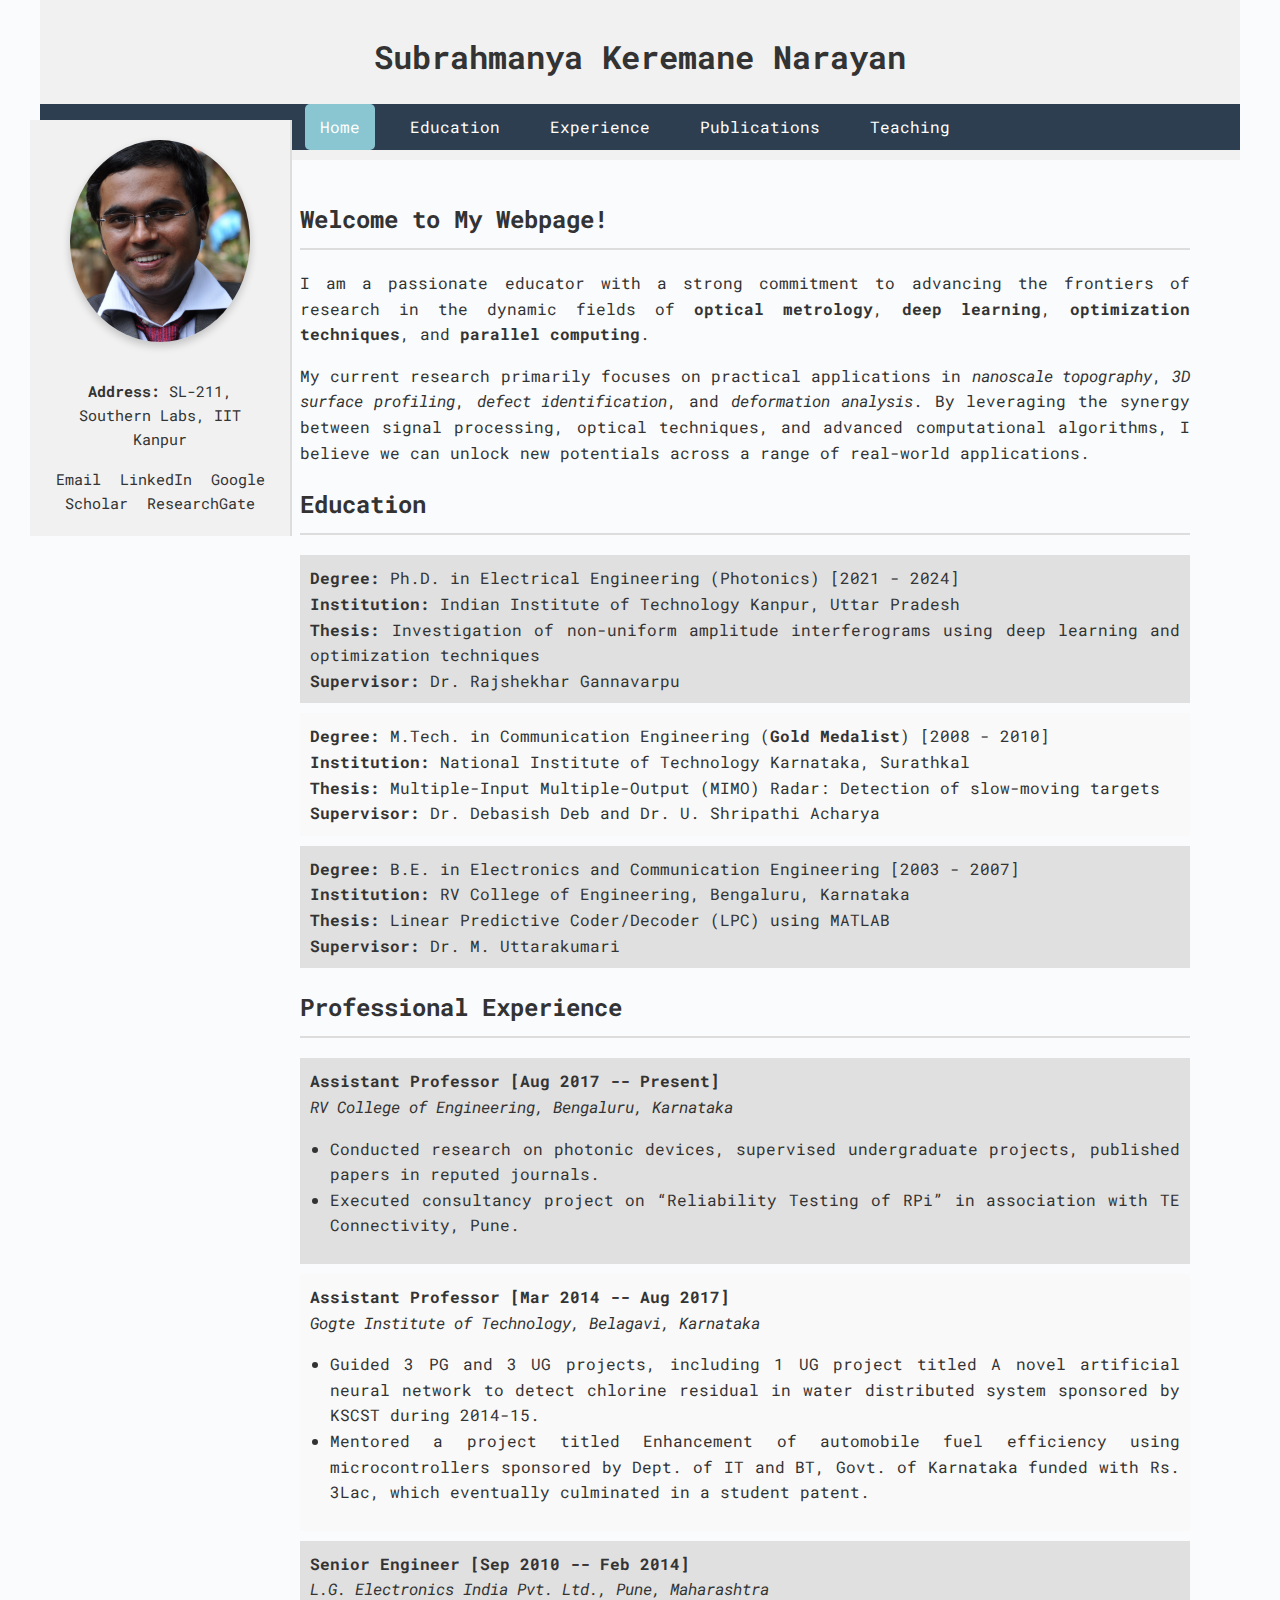
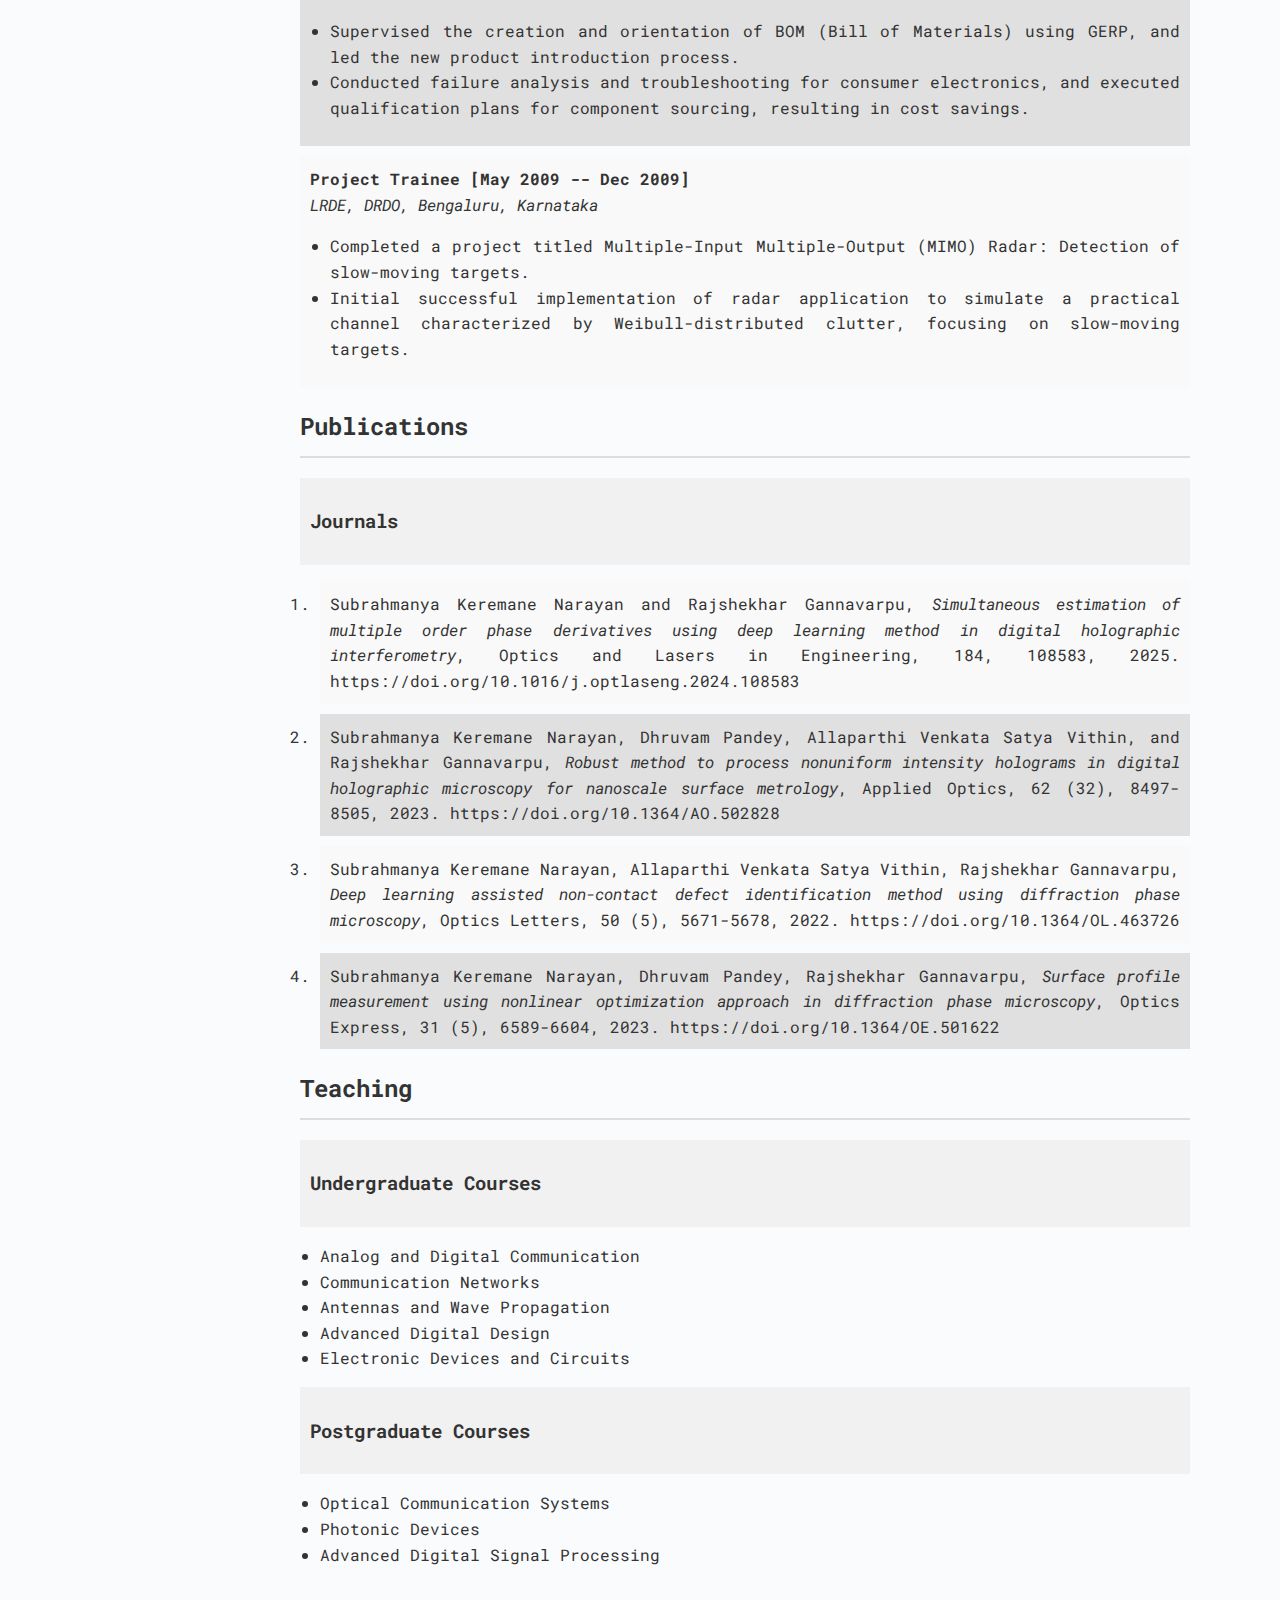
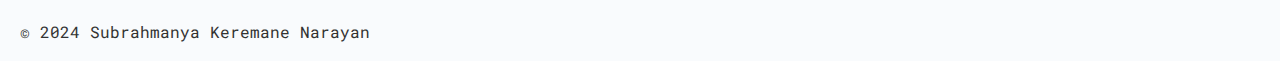
==== commit b9a9e39a: "Update index.html" ====
--- a/index.html
+++ b/index.html
@@ -9,216 +9,143 @@
 </head>
 <body>
     <div class="content-wrapper">
-    <header>
-        <h1>Subrahmanya Keremane Narayan</h1>
-        <nav>
-            <ul>
-                <li><a href="#Home" class="active">Home</a></li>
-                <li><a href="#Education">Education</a></li>
-                <li><a href="#Experience">Experience</a></li>
-                <li><a href="#Publications">Publications</a></li>
-                <li><a href="#Teaching">Teaching</a></li>
-            </ul>
-        </nav>
-    </header>
+        <header>
+            <h1>Subrahmanya Keremane Narayan</h1>
+            <nav>
+                <ul>
+                    <li><a href="#Home" class="active">Home</a></li>
+                    <li><a href="#Education">Education</a></li>
+                    <li><a href="#Experience">Experience</a></li>
+                    <li><a href="#Publications">Publications</a></li>
+                    <li><a href="#Teaching">Teaching</a></li>
+                </ul>
+            </nav>
+        </header>
 
-    <!-- Profile Photo and Contact Info -->
-    <div class="profile-container">
-        <img src="/subrahmanya.jpg" alt="Profile Photo" class="profile-photo">
-        <div class="inline-links">
-            <p><strong>Address:</strong> SL-211, Southern Labs, IIT Kanpur</p>
-            <a href="mailto:subrakn21@iitk.ac.in" target="_blank" class="contact-link email-link">Email</a><br>
-            <a href="https://www.linkedin.com/in/knsubrahmanya11" target="_blank" class="contact-link linkedin-link">LinkedIn</a><br>
-            <a href="https://scholar.google.com/citations?user=L8lQDacAAAAJ&hl" target="_blank" class="contact-link scholar-link">Google Scholar</a><br>
-            <a href="https://www.researchgate.net/profile/Subrahmanya-Narayan" target="_blank" class="contact-link rg-link">ResearchGate</a>
+        <!-- Profile Photo and Contact Info -->
+        <div class="profile-container">
+            <img src="/subrahmanya.jpg" alt="Profile Photo" class="profile-photo">
+            <div class="inline-links">
+                <p><strong>Address:</strong> SL-211, Southern Labs, IIT Kanpur</p>
+                <div class="contact-links">
+                    <a href="mailto:subrakn21@iitk.ac.in" target="_blank" class="contact-link email-link">Email</a>
+                    <a href="https://www.linkedin.com/in/knsubrahmanya11" target="_blank" class="contact-link linkedin-link">LinkedIn</a>
+                    <a href="https://scholar.google.com/citations?user=L8lQDacAAAAJ&hl" target="_blank" class="contact-link scholar-link">Google Scholar</a>
+                    <a href="https://www.researchgate.net/profile/Subrahmanya-Narayan" target="_blank" class="contact-link rg-link">ResearchGate</a>
+                </div>
+            </div>
+        </div>
+
+        <main>
+            <!-- Home Section -->
+            <section id="Home">
+                <h2>Welcome to My Webpage!</h2>
+                <p>I am a passionate educator with a strong commitment to advancing the frontiers of research in the dynamic fields of <b>optical metrology</b>, <b>deep learning</b>, <b>optimization techniques</b>, and <b>parallel computing</b>.</p>
+                <p>My current research primarily focuses on practical applications in <em>nanoscale topography</em>, <em>3D surface profiling</em>, <em>defect identification</em>, and <em>deformation analysis</em>. By leveraging the synergy between signal processing, optical techniques, and advanced computational algorithms, I believe we can unlock new potentials across a range of real-world applications.</p>
+            </section>
+
+            <!-- Education Section -->
+            <section id="Education">
+                <h2>Education</h2>
+                <div class="education-row">
+                    <strong>Degree:</strong> Ph.D. in Electrical Engineering (Photonics) [2021 - 2024]<br>
+                    <strong>Institution:</strong> Indian Institute of Technology Kanpur, Uttar Pradesh<br>
+                    <strong>Thesis:</strong> Investigation of non-uniform amplitude interferograms using deep learning and optimization techniques<br>
+                    <strong>Supervisor:</strong> <a href="https://grajshekhar.github.io/" target="_blank" class="supervisor-link">Dr. Rajshekhar Gannavarpu</a>
+                </div>
+                <div class="education-row">
+                    <strong>Degree:</strong> M.Tech. in Communication Engineering (<strong>Gold Medalist</strong>) [2008 - 2010]<br>
+                    <strong>Institution:</strong> National Institute of Technology Karnataka, Surathkal<br>
+                    <strong>Thesis:</strong> Multiple-Input Multiple-Output (MIMO) Radar: Detection of slow-moving targets<br>
+                    <strong>Supervisor:</strong> <a href="https://www.linkedin.com/in/dr-debasish-deb-6805147/" target="_blank" class="supervisor-link">Dr. Debasish Deb</a> and <a href="https://ece.nitk.ac.in/faculty/u-sripati" target="_blank" class="supervisor-link">Dr. U. Shripathi Acharya</a>
+                </div>
+                <div class="education-row">
+                    <strong>Degree:</strong> B.E. in Electronics and Communication Engineering [2003 - 2007]<br>
+                    <strong>Institution:</strong> RV College of Engineering, Bengaluru, Karnataka<br>
+                    <strong>Thesis:</strong> Linear Predictive Coder/Decoder (LPC) using MATLAB<br>
+                    <strong>Supervisor:</strong> <a href="https://rvce.edu.in/ec-uttarakumari" target="_blank" class="supervisor-link">Dr. M. Uttarakumari</a>
+                </div>
+            </section>
+
+            <!-- Experience Section -->
+            <section id="Experience">
+                <h2>Professional Experience</h2>
+                <!-- Experience rows -->
+                <div class="experience-row">
+                    <strong>Assistant Professor [Aug 2017 -- Present]</strong> <br>
+                    <em>RV College of Engineering, Bengaluru, Karnataka</em> <br>
+                    <ul>
+                        <li>Conducted research on photonic devices, supervised undergraduate projects, published papers in reputed journals.</li>
+                        <li>Executed consultancy project on “Reliability Testing of RPi” in association with TE Connectivity, Pune.</li>
+                    </ul>
+                </div>
+                <div class="experience-row">
+                    <strong>Assistant Professor [Mar 2014 -- Aug 2017]</strong> <br>
+                    <em>Gogte Institute of Technology, Belagavi, Karnataka</em> <br>
+                    <ul>
+                        <li>Guided 3 PG and 3 UG projects, including 1 UG project titled A novel artificial neural network to detect chlorine residual in water distributed system sponsored by KSCST during 2014-15.</li>
+                        <li>Mentored a project titled Enhancement of automobile fuel efficiency using microcontrollers sponsored by Dept. of IT and BT, Govt. of Karnataka funded with Rs. 3Lac, which eventually culminated in a student patent.</li>
+                    </ul>
+                </div>
+                <div class="experience-row">
+                    <strong>Senior Engineer [Sep 2010 -- Feb 2014]</strong> <br>
+                    <em>L.G. Electronics India Pvt. Ltd., Pune, Maharashtra</em> <br>
+                    <ul>
+                        <li>Supervised the creation and orientation of BOM (Bill of Materials) using GERP, and led the new product introduction process.</li>
+                        <li>Conducted failure analysis and troubleshooting for consumer electronics, and executed qualification plans for component sourcing, resulting in cost savings.</li>
+                    </ul>
+                </div>
+                <div class="experience-row">
+                    <strong>Project Trainee [May 2009 -- Dec 2009]</strong> <br>
+                    <em>LRDE, DRDO, Bengaluru, Karnataka</em><br>
+                    <ul>
+                        <li>Completed a project titled Multiple-Input Multiple-Output (MIMO) Radar: Detection of slow-moving targets.</li>
+                        <li>Initial successful implementation of radar application to simulate a practical channel characterized by Weibull-distributed clutter, focusing on slow-moving targets.</li>
+                    </ul>
+                </div>
+            </section>
+
+            <!-- Publications Section -->
+            <section id="Publications">
+                <h2>Publications</h2>
+                <!-- Journals and Conferences -->
+                <div class="section-heading-box">
+                    <h3>Journals</h3>
+                </div>
+                <ol class="publication-list">
+                    <li>Subrahmanya Keremane Narayan and Rajshekhar Gannavarpu, <em>Simultaneous estimation of multiple order phase derivatives using deep learning method in digital holographic interferometry</em>, Optics and Lasers in Engineering, 184, 108583, 2025. <a href="https://doi.org/10.1016/j.optlaseng.2024.108583" class="doi-link" target="_blank">https://doi.org/10.1016/j.optlaseng.2024.108583</a></li>
+                    <li>Subrahmanya Keremane Narayan, Dhruvam Pandey, Allaparthi Venkata Satya Vithin, and Rajshekhar Gannavarpu, <em>Robust method to process nonuniform intensity holograms in digital holographic microscopy for nanoscale surface metrology</em>, Applied Optics, 62 (32), 8497-8505, 2023. <a href="https://doi.org/10.1364/AO.502828" class="doi-link" target="_blank">https://doi.org/10.1364/AO.502828</a></li>
+                    <li>Subrahmanya Keremane Narayan, Allaparthi Venkata Satya Vithin, Rajshekhar Gannavarpu, <em>Deep learning assisted non-contact defect identification method using diffraction phase microscopy</em>, Optics Letters, 50 (5), 5671-5678, 2022. <a href="https://doi.org/10.1364/OL.463726" class="doi-link" target="_blank">https://doi.org/10.1364/OL.463726</a></li>
+                    <li>Subrahmanya Keremane Narayan, Dhruvam Pandey, Rajshekhar Gannavarpu, <em>Surface profile measurement using nonlinear optimization approach in diffraction phase microscopy</em>, Optics Express, 31 (5), 6589-6604, 2023. <a href="https://doi.org/10.1364/OE.501622" class="doi-link" target="_blank">https://doi.org/10.1364/OE.501622</a></li>
+                </ol>
+            </section>
+
+            <!-- Teaching Section -->
+            <section id="Teaching">
+                <h2>Teaching</h2>
+                <div class="section-heading-box">
+                    <h3>Undergraduate Courses</h3>
+                </div>
+                <ul>
+                    <li>Analog and Digital Communication</li>
+                    <li>Communication Networks</li>
+                    <li>Antennas and Wave Propagation</li>
+                    <li>Advanced Digital Design</li>
+                    <li>Electronic Devices and Circuits</li>
+                </ul>
+                <div class="section-heading-box">
+                    <h3>Postgraduate Courses</h3>
+                </div>
+                <ul>
+                    <li>Optical Communication Systems</li>
+                    <li>Photonic Devices</li>
+                    <li>Advanced Digital Signal Processing</li>
+                </ul>
+            </section>
+        </main>
     </div>
-
-    <main>
-        <!-- Home Section -->
-        <section id="Home">
-            <h2>Welcome to My Webpage!</h2>
-            <p>I am a passionate educator with a strong commitment to advancing the frontiers of research in the dynamic fields of <b>optical metrology</b>, <b>deep learning</b>, <b>optimization techniques</b>, and <b>parallel computing</b>.</p>
-            <p>My current research primarily focuses on practical applications in <em>nanoscale topography</em>, <em>3D surface profiling</em>, <em>defect identification</em>, and <em>deformation analysis</em>. By leveraging the synergy between signal processing, optical techniques, and advanced computational algorithms, I believe we can unlock new potentials across a range of real-world applications.</p>
-       
-        </section>
-        <!-- Education Section -->
-        <section id="Education">
-            <h2>Education</h2>
-            <div class="education-row">
-                <strong>Degree:</strong> Ph.D. in Electrical Engineering (Photonics) [2021 - 2024]<br>
-                <strong>Institution:</strong> Indian Institute of Technology Kanpur, Uttar Pradesh<br>
-                <strong>Thesis:</strong> Investigation of non-uniform amplitude interferograms using deep learning and optimization techniques<br>
-                <!-- strong>Supervisor:</strong> Dr. Rajshekhar Gannavarpu -->
-                <strong>Supervisor:</strong> <a href="https://grajshekhar.github.io/" target="_blank" class="supervisor-link">Dr. Rajshekhar Gannavarpu</a>
-
-            </div>
-            <div class="education-row">
-                <strong>Degree:</strong> M.Tech. in Communication Engineering (<strong>Gold Medalist</strong>) [2008 - 2010]<br>
-                <strong>Institution:</strong> National Institute of Technology Karnataka, Surathkal<br>
-                <strong>Thesis:</strong> Multiple-Input Multiple-Output (MIMO) Radar: Detection of slow moving targets<br>
-                <strong>Supervisor:</strong> <a href="https://www.linkedin.com/in/dr-debasish-deb-6805147/" target="_blank" class="supervisor-link">Dr. Debasish Deb</a> and <a href="https://ece.nitk.ac.in/faculty/u-sripati" target="_blank" class="supervisor-link">Dr. U. Shripathi Acharya </a> 
-            </div>
-            <div class="education-row">
-                <strong>Degree:</strong> B.E. in Electronics and Communication Engineering [2003 - 2007]<br>
-                <strong>Institution:</strong> RV College of Engineerning, Bengaluru, Karnataka<br>
-                <strong>Thesis:</strong> Linear Predictive Coder/Decoder (LPC) using MATLAB<br>
-                <strong>Supervisor:</strong> <a href="https://rvce.edu.in/ec-uttarakumari" target="_blank" class="supervisor-link"> Dr. M. Uttarakumari</a> 
-            </div>
-        </section>
-
-        <!-- Experience Section -->
-        <section id="Experience">
-            <h2>Professional Experience</h2>
-            <div class="experience-row">
-                <strong>Assistant Professor [Aug 2017 -- Present]</strong> <br>
-                <em>RV College of Engineering, Bengaluru, Karnataka</em> <br>
-                <ul>
-                    <li>Conducted research on photonic devices, supervised undergraduate projects, published papers in reputed journals.</li>
-                    <li>Executed consultancy project on “Reliability Testing of RPi” in association with TE Connectivity, Pune.</li>
-                </ul>
-            </div>
-            <div class="experience-row">
-                <strong>Assistant Professor [Mar 2014 -- Aug 2017]</strong> <br>
-                <em>Gogte Institute of Technology, Belagavi, Karnataka</em> <br>
-                <ul>
-                    <li>Guided 3 PG and 3 UG projects, including 1 UG project titled A novel artificial neural network to detect chlorine residual in water distributed system sponsored by KSCST during 2014-15.</li>
-                    <li>Mentored a project titled Enhancement of automobile fuel efficiency using microcontrollers sponsored by Dept. of IT and BT, Govt. of Karnataka funded with Rs. 3Lac, which eventually culminated in a student patent.</li>
-                </ul>
-            </div>
-            <div class="experience-row">
-                <strong>Senior Engineer [Sep 2010 -- Feb 2014]</strong> <br>
-                <em>L.G. Electronics India Pvt. Ltd., Pune, Maharashtra</em> <br>
-                <ul>
-                    <li>Supervised the creation and orientation of BOM (Bill of Materials) using GERP, and led the new product introduction process.</li>
-                    <li>Conducted failure analysis and troubleshooting for consumer electronics, and executed qualification plans for component sourcing, resulting in cost savings.</li>
-                </ul>
-            </div>
-            <div class="experience-row">
-                <strong>Project Trainee [May 2009 -- Dec 2009]</strong> <br>
-                <em> LRDE, DRDO, Bengaluru, Karnataka</em><br>
-                <ul>
-                    <li>Completed a project titled Multiple-Input Multiple-Output (MIMO) Radar: Detection of slow moving targets.</li>
-                    <li>Initial successful implementation of radar application to simulate a practical channel characterized by Weibull-distributed clutter, focusing on slow-moving targets.</li>
-                </ul>
-            </div>
-        </section>
-
-        <!-- Publications Section -->
-        <section id="Publications">
-            <h2>Publications</h2>
-            <div class="section-heading-box">
-                <h3>Journals</h3>
-            </div>
-            <ol class="publication-list">
-                <li>Subrahmanya Keremane Narayan and Rajshekhar Gannavarpu, <em>Simultaneous estimation of multiple order phase derivatives using deep learning method in digital holographic interferometry</em>, Optics and Lasers in Engineering, 184, 108583, 2025. <a href="https://doi.org/10.1016/j.optlaseng.2024.108583" class="doi-link" target="_blank"> https://doi.org/10.1016/j.optlaseng.2024.108583</a></li>
-                <li>Subrahmanya Keremane Narayan, Dhruvam Pandey, Allaparthi Venkata Satya Vithin, and Rajshekhar Gannavarpu, <em>Robust method to process nonuniform intensity holograms in digital holographic microscopy for nanoscale surface metrology</em>, Applied Optics, 62 (32), 8497-8505, 2023. <a href="https://doi.org/10.1364/AO.502828" class="doi-link" target="_blank">https://doi.org/10.1364/AO.502828</a></li>
-                <li>Subrahmanya Keremane Narayan, Allaparthi Venkata Satya Vithin, Rajshekhar Gannavarpu, <em>Deep learning assisted non-contact defect identification method using diffraction phase microscopy</em>, Applied Optics, 62 (20), 5433-5442, 2023. <a href="https://doi.org/10.1364/AO.489867" class="doi-link" target="_blank">https://doi.org/10.1364/AO.489867</a></li>
-                <li>Subrahmanya Keremane Narayan, Allaparthi Venkata Satya Vithin, Sreeprasad Ajithprasad, Rajshekhar Gannavarpu, <em>Surface profile measurement using nonlinear optimization approach in diffraction phase microscopy</em>, Optics and Laser Technology, 167, 109723, 2023. <a href="https://doi.org/10.1016/j.optlastec.2023.109723" class="doi-link" target="_blank">https://doi.org/10.1016/j.optlastec.2023.109723</a></li>
-            </ol>
-
-            <div class="section-heading-box">
-                <h3>Conferences</h3>
-            </div>
-            <ol class="publication-list">
-                <li>Subrahmanya Keremane Narayan and Rajshekhar Gannavarpu, <em>Demodulating irregular background interferograms for nanometric surface metrology</em>, International Conference on Experimental Mechanics, IIT Madras, Chennai, India, 2024 [Accepted].</li>
-                <li>Subrahmanya Keremane Narayan, Dhruvam Pandey, Rajshekhar Gannavarpu, <em>Non-destructive surface defect metrology using deep learning and diffraction phase microscopy</em>, Optica Imaging and Sensing Congress, Computational Optical Sensing and Imaging, Toulouse, France, CTh4B.7, 2024.</li>
-                <li>Dhruvam Pandey, Subrahmanya Keremane Narayan and Rajshekhar Gannavarpu, <em>Deep learning-based automated defect detection in digital holographic microscopy</em>, Optica Imaging Congress, Toulouse, France, JF2A.4, 2024.</li>
-                <li>Dhruvam Pandey, K N Subrahmanya and Rajshekhar Gannavarpu, <em>Nanoscale surface topography using low cost digital holographic microscopy</em>, Proceedings SPIE 12618, Optical Measurement Systems for Industrial Inspection XIII, 126180Z, Munich, Germany, 2023. <a href="https://doi.org/10.1117/12.2672530" class="doi-link" target="_blank">https://doi.org/10.1117/12.2672530</a></li>
-                <li>Subrahmanya Keremane Narayan, Viren S Ram, Rajshekhar Gannavarpu, <em>Conditional generative modelling based fringe pattern normalization</em>, Optica Imaging Congress, Digital Holography and Three-Dimensional Imaging, Boston, USA, JWA2A.25, 2023. <a href="https://doi.org/10.1364/3D.2023.JW2A.25" class="doi-link" target="_blank">https://doi.org/10.1364/3D.2023.JW2A.25</a></li>
-                <li>Subrahmanya Keremane Narayan, Allaparthi Venkata Satya Vithin, Rajshekhar Gannavarpu, <em>Non-contact topography using quadratic optimization approach in diffraction phase microscopy</em>, Frontiers in Optics, Washington, USA, FD1.5, 2023. <a href="https://doi.org/10.1364/FIO.2023.FD1.5" class="doi-link" target="_blank">https://doi.org/10.1364/FIO.2023.FD1.5</a></li>
-            </ol>
-        </section>
-
-        <!-- Teaching Section -->
-        <section id="Teaching">
-            <h2>Teaching</h2>
-            <div class="section-heading-box">
-                <h3>Undergraduate Courses</h3>
-            </div>
-            <ul>
-                <li>Electromagnetic Fields & Waves</li>
-                <li>Optical Fiber Communication</li>
-                <li>Basic Electronics</li>
-                <li>Communication Systems</li>
-                <li>Antennas & Wave Propagation</li>
-                <li>Analog Electronic Circuits</li>
-            </ul>
-            <div class="section-heading-box">
-                <h3>Postgraduate Courses</h3>
-            </div>
-            <ul>
-                <li>RF Integrated Circuits Design</li>
-                <li>Microwave Circuits</li>
-            </ul>
-            <div class="section-heading-box">
-                <h3>Courses of Interest</h3>
-            </div>
-            <ul>
-                <li>Introduction to Photonics</li>
-                <li>Applied Optics</li>
-                <li>Deep Learning</li>
-                <li>Applied Numerical Methods</li>
-                <li>Fundamentals of Optimization Techniques</li>
-                <li>Basics of GPU Programming</li>
-                <li>Basics of Python Programming</li>
-            </ul>
-        </section>
-    </main>
-    </div>
-    <script>
-document.querySelectorAll('nav ul li a').forEach(anchor => {
-    anchor.addEventListener('click', function(e) {
-        e.preventDefault();
-
-        const targetId = this.getAttribute('href').substring(1);  // Get the target section's ID
-
-        if (targetId === "Home" || targetId === "") {
-            // If "Home" is clicked, scroll to the top without changing the URL
-            window.scrollTo({
-                top: 0,
-                behavior: "smooth"
-            });
-            history.pushState(null, null, ' ');  // Remove the hash from the URL
-        } else {
-            const targetElement = document.getElementById(targetId);  // Get the target section element
-
-            // Calculate the position to scroll to, adjusting for the fixed header
-            const headerOffset = 100;  // Adjust this based on your header height
-            const elementPosition = targetElement.getBoundingClientRect().top + window.scrollY;
-            const offsetPosition = elementPosition - headerOffset;
-
-            // Smooth scroll to the calculated position
-            window.scrollTo({
-                top: offsetPosition,
-                behavior: "smooth"
-            });
-        }
-
-        // Highlight the active link
-        document.querySelectorAll('nav ul li a').forEach(link => {
-            link.classList.remove('active');  // Remove active class from all links
-        });
-        this.classList.add('active');  // Add active class to the clicked link
-    });
-});
-
-function changeActiveLink() {
-    const sections = document.querySelectorAll('main section');
-    const navLinks = document.querySelectorAll('nav ul li a');
-    let index = sections.length;
-
-    // Calculate which section is currently in view
-    while (--index && window.scrollY + 110 < sections[index].offsetTop) {}  // Adjust the '100' to match headerOffset
-
-    navLinks.forEach((link) => link.classList.remove('active'));
-    if (index >= 0) {
-        navLinks[index].classList.add('active');
-    }
-}
-
-window.addEventListener('scroll', changeActiveLink);
-
-    </script>
-
+    <footer>
+        <p>&copy; 2024 Subrahmanya Keremane Narayan</p>
+    </footer>
 </body>
 </html>
--- a/styles.css
+++ b/styles.css
@@ -1,3 +1,4 @@
+/* Global Styles */
 body {
     font-family: 'Roboto Mono', monospace;
     line-height: 1.6;
@@ -43,6 +44,7 @@
     border-radius: 5px;
 }
 
+/* Profile Container Styling */
 .profile-container {
     position: fixed;
     top: 120px; /* Adjusted to be below the header */
@@ -69,16 +71,27 @@
     box-shadow: 0 4px 8px rgba(0, 0, 0, 0.2);
 }
 
-.contact-link, .supervisor-link, .doi-link {
-    color: #0077cc;
-    text-decoration: none;
+/* Hyperlinks for Contact Section (inline display) */
+.inline-links {
+    display: inline; /* Ensure links appear inline */
+    font-size: 0.95em;
 }
 
-.contact-link:hover, .supervisor-link:hover, .doi-link:hover {
-    color: #005f99;
-    text-decoration: underline;
+.inline-links a {
+    color: inherit; /* Maintain color as specified */
+    text-decoration: none;
+    margin-right: 10px; /* Spacing between links */
 }
 
+.inline-links a:last-child {
+    margin-right: 0; /* No margin after the last link */
+}
+
+.inline-links a:hover {
+    text-decoration: underline; /* Underline on hover */
+}
+
+/* Specific Link Colors */
 .email-link {
     color: #f39c12;
 }
@@ -91,30 +104,11 @@
     color: #4285F4;
 }
 
-/* Styling for the contact links to appear inline */
-.inline-links {
-    display: inline;
-    font-size: 0.95em; /* Adjust font size if necessary */
-}
-
-.inline-links a {
-    color: inherit; /* Keep link colors as defined earlier */
-    text-decoration: none;
-    margin-right: 10px; /* Space between links */
-}
-
-.inline-links a:last-child {
-    margin-right: 0; /* Remove margin after the last link */
-}
-
-.inline-links a:hover {
-    text-decoration: underline; /* Optional: underline on hover */
-}
-
 .rg-link {
     color: #2ECC71;
 }
 
+/* Section Styling */
 .education-row, .experience-row, .publication-list li {
     background-color: #f9f9f9;
     padding: 10px;
@@ -147,39 +141,41 @@
     margin-bottom: 20px;
 }
 
+/* Links should inherit color but no underline by default */
 a {
     color: inherit;
     text-decoration: none;
 }
 
+/* Content Wrapper */
 .content-wrapper {
     margin: 0 20px; /* 20px margin on both sides */
-    max-width: 1200px; /* Optional: limit the width of content */
-    margin-left: auto; /* Center content */
-    margin-right: auto; /* Center content */
+    max-width: 1200px;
+    margin-left: auto;
+    margin-right: auto;
 }
 
-/* Media query for mobile devices */
+/* Media Queries for Responsiveness */
 @media (max-width: 768px) {
     main {
-        margin-left: 0; /* Remove left margin on mobile */
-        margin-right: 0; /* Remove right margin on mobile */
-        padding: 10px; /* Adjust padding */
+        margin-left: 0;
+        margin-right: 0;
+        padding: 10px;
         width: 100%; /* Ensure main content takes full width */
     }
 
     .content-wrapper {
-        margin: 0; /* Remove margins */
-        padding: 0; /* Remove padding */
+        margin: 0;
+        padding: 0;
         width: 100%; /* Full width */
     }
 
     .profile-container {
-        position: static; /* Remove fixed positioning */
+        position: static;
         margin: 0 auto 20px; /* Center and add margin below */
-        width: 100%; /* Full width on mobile */
-        max-width: 100%; /* Ensure it doesn't exceed screen width */
-        padding: 10px; /* Add padding */
+        width: 100%;
+        max-width: 100%;
+        padding: 10px;
     }
 
     .profile-photo {
@@ -199,4 +195,3 @@
         width: 120px; /* Further adjust size for very small screens */
     }
 }
-
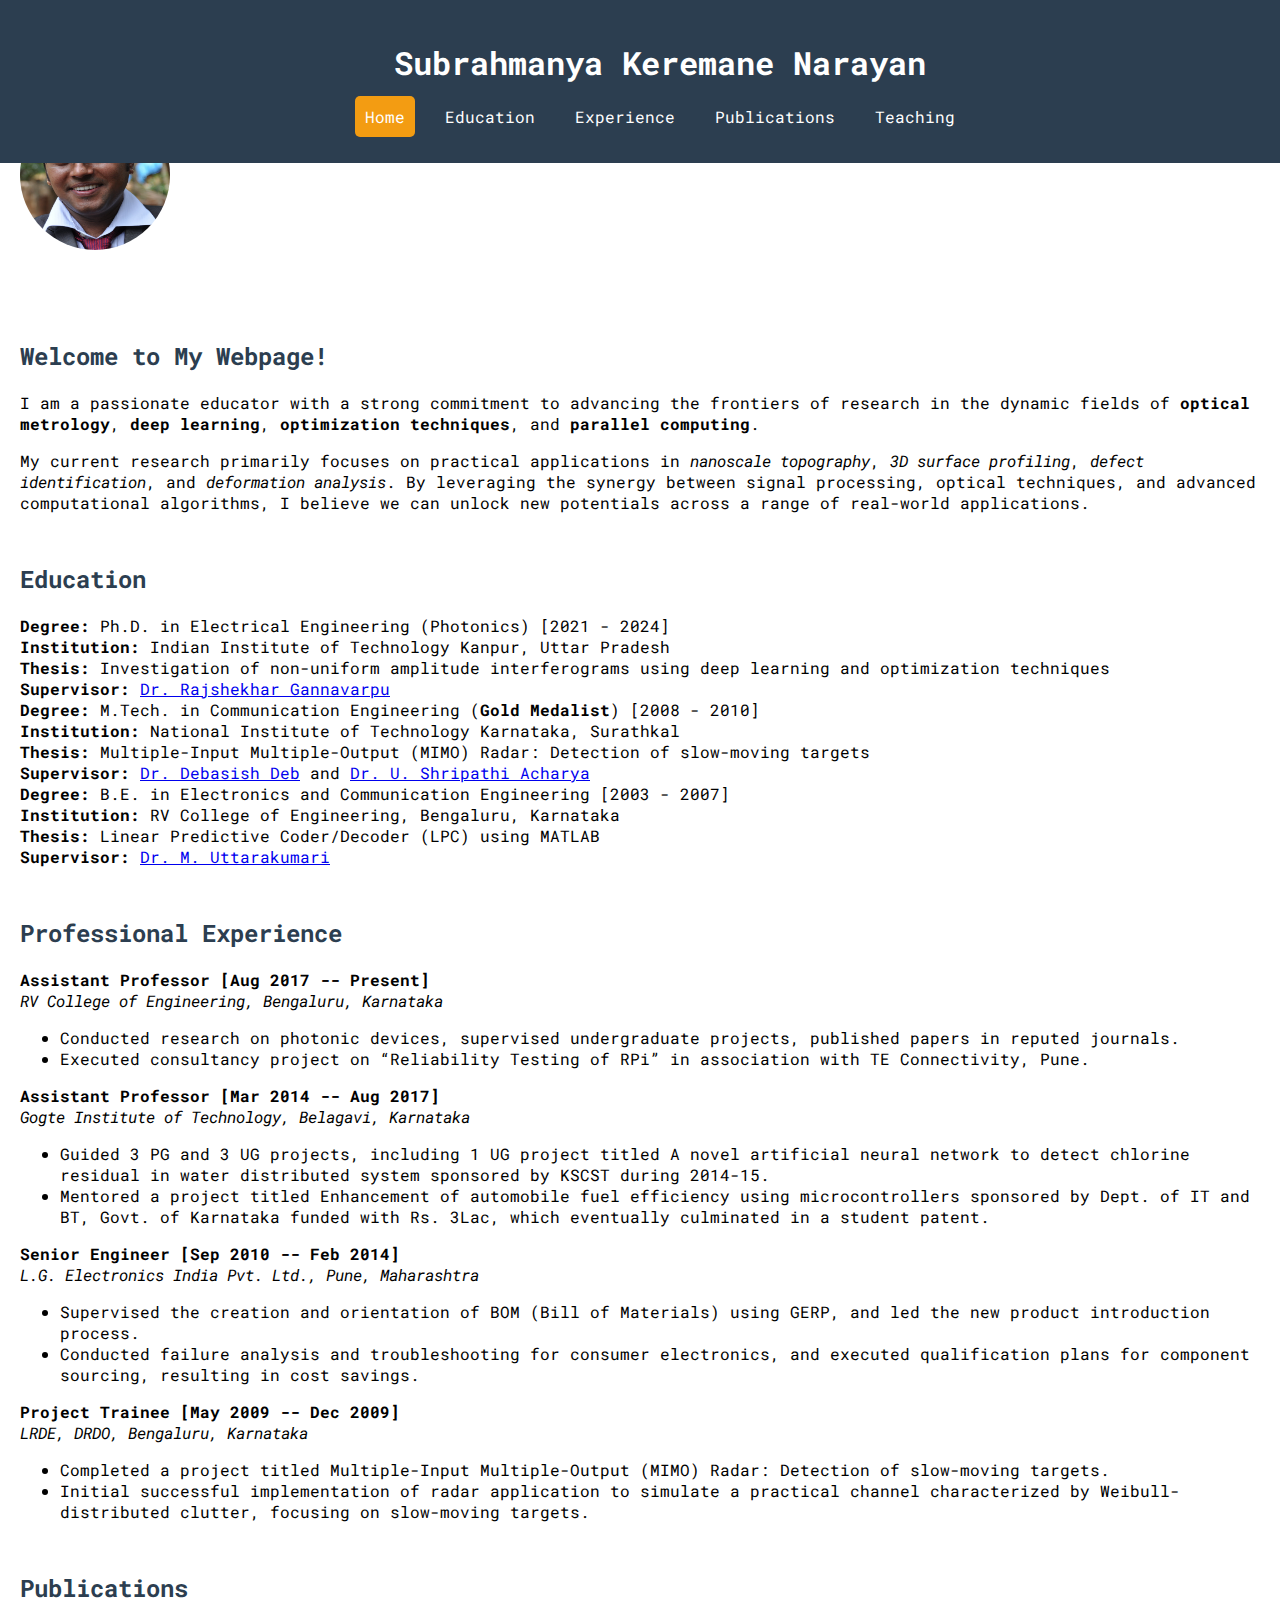
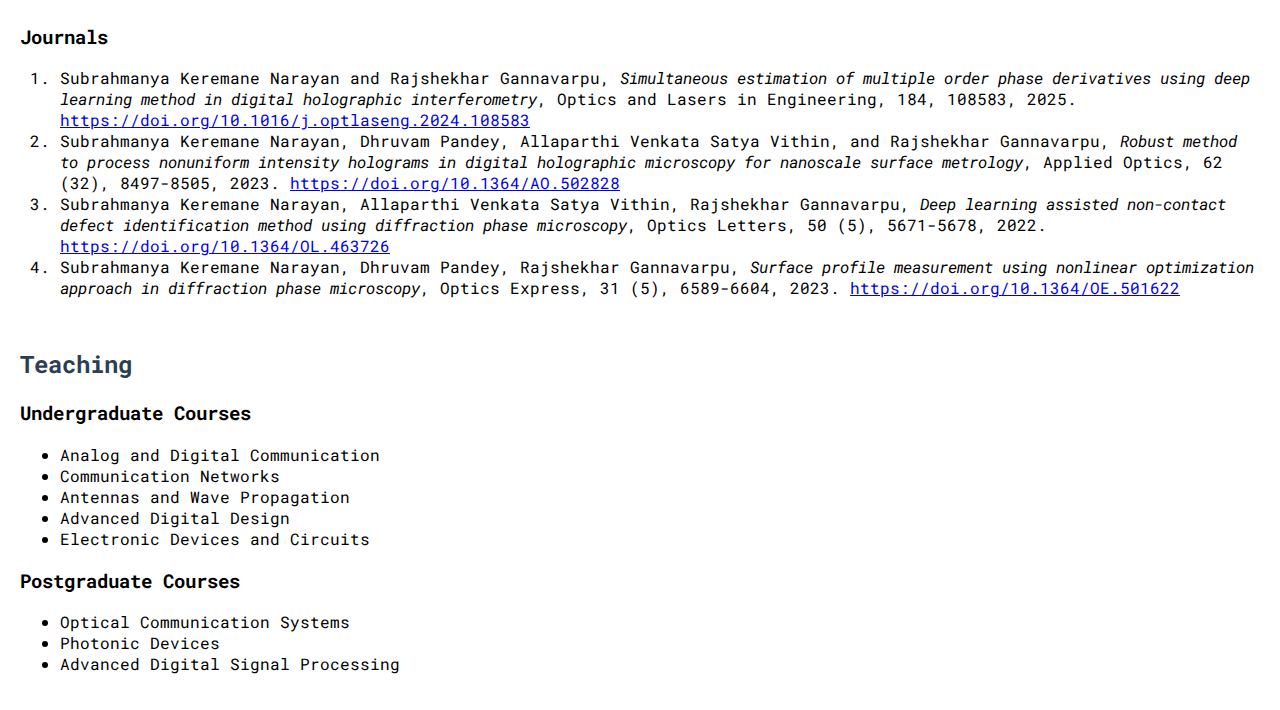
==== commit 2f06de3b: "Update index.html" ====
--- a/index.html
+++ b/index.html
@@ -43,6 +43,7 @@
                 <p>I am a passionate educator with a strong commitment to advancing the frontiers of research in the dynamic fields of <b>optical metrology</b>, <b>deep learning</b>, <b>optimization techniques</b>, and <b>parallel computing</b>.</p>
                 <p>My current research primarily focuses on practical applications in <em>nanoscale topography</em>, <em>3D surface profiling</em>, <em>defect identification</em>, and <em>deformation analysis</em>. By leveraging the synergy between signal processing, optical techniques, and advanced computational algorithms, I believe we can unlock new potentials across a range of real-world applications.</p>
             </section>
+
 
             <!-- Education Section -->
             <section id="Education">
@@ -144,8 +145,5 @@
             </section>
         </main>
     </div>
-    <footer>
-        <p>&copy; 2024 Subrahmanya Keremane Narayan</p>
-    </footer>
 </body>
 </html>
--- a/styles.css
+++ b/styles.css
@@ -1,97 +1,73 @@
-/* Global Styles */
+/* General body styling */
 body {
     font-family: 'Roboto Mono', monospace;
-    line-height: 1.6;
-    text-align: justify;
-    margin: 0 20px; /* 20px margin on left and right */
+    margin: 0;
     padding: 0;
-    background-color: #f9fbfd;
-    color: #333333;
+    scroll-behavior: smooth; /* Enables smooth scrolling between sections */
 }
 
 header {
-    background: #f1f1f1;
-    color: #333;
-    padding: 10px 0;
+    background-color: #2c3e50;
+    padding: 20px;
+    color: white;
     text-align: center;
-    position: sticky;
+    position: fixed;
+    width: 100%;
     top: 0;
     z-index: 1000;
 }
 
 nav ul {
+    list-style: none;
     padding: 0;
-    margin: 0;
-    list-style: none;
-    background: #2c3e50;
-    text-align: center;
+    display: flex;
+    justify-content: center;
+    gap: 20px;
 }
 
 nav ul li {
-    display: inline-block;
-    margin-right: 10px;
+    display: inline;
 }
 
 nav ul li a {
-    color: #fff;
+    color: white;
     text-decoration: none;
-    padding: 10px 15px;
-    display: block;
+    padding: 10px;
 }
 
 nav ul li a.active, nav ul li a:hover {
-    background: #8ac6d1;
+    background-color: #f39c12;
     border-radius: 5px;
 }
 
-/* Profile Container Styling */
+/* Profile photo and contact links styling */
 .profile-container {
-    position: fixed;
-    top: 120px; /* Adjusted to be below the header */
-    left: 30px;
-    padding: 20px;
-    background-color: #f1f1f1;
-    border-right: 2px solid #ddd;
-    z-index: 1000;
-    max-width: 220px;
-    text-align: center; /* Center-align content */
+    display: flex;
+    gap: 20px;
+    margin: 100px 20px 20px; /* Added top margin to account for the fixed header */
 }
 
 .profile-photo {
-    width: 180px; /* Increased size */
-    border-radius: 50%; /* Make it a perfect circle */
-    box-shadow: 0 4px 8px rgba(0, 0, 0, 0.2);
-    margin-bottom: 15px;
+    width: 150px;
+    height: 150px;
+    border-radius: 50%;
 }
 
-.contact-info {
-    background: #fff;
-    padding: 10px;
-    border-radius: 5px;
-    box-shadow: 0 4px 8px rgba(0, 0, 0, 0.2);
+.inline-links p {
+    margin: 0;
 }
 
-/* Hyperlinks for Contact Section (inline display) */
-.inline-links {
-    display: inline; /* Ensure links appear inline */
-    font-size: 0.95em;
+.contact-links {
+    display: flex;
+    gap: 10px;
 }
 
-.inline-links a {
-    color: inherit; /* Maintain color as specified */
+/* Individual link colors for contact info */
+.contact-link {
+    font-weight: bold;
     text-decoration: none;
-    margin-right: 10px; /* Spacing between links */
 }
 
-.inline-links a:last-child {
-    margin-right: 0; /* No margin after the last link */
-}
-
-.inline-links a:hover {
-    text-decoration: underline; /* Underline on hover */
-}
-
-/* Specific Link Colors */
 .email-link {
     color: #f39c12;
 }
@@ -100,98 +76,47 @@
     color: #0077b5;
 }
 
-.scholar-link {
+.scholar-link, .rg-link {
     color: #4285F4;
 }
 
-.rg-link {
-    color: #2ECC71;
+/* Content section styling */
+main {
+    padding: 20px;
 }
 
-/* Section Styling */
-.education-row, .experience-row, .publication-list li {
-    background-color: #f9f9f9;
-    padding: 10px;
-    margin-bottom: 10px;
+section {
+    margin-top: 50px;
 }
 
-.education-row:nth-child(even), .experience-row:nth-child(even), .publication-list li:nth-child(even) {
-    background-color: #e0e0e0;
+section h2 {
+    color: #2c3e50;
+    font-size: 24px;
 }
 
-.section-heading-box {
-    background-color: #f1f1f1;
+/* Footer styling */
+footer {
+    text-align: center;
+    background-color: #34495e;
+    color: white;
     padding: 10px;
-    margin-bottom: 10px;
+    position: relative;
+    bottom: 0;
+    width: 100%;
 }
 
-ul, ol {
-    padding-left: 20px;
-}
-
-main {
-    padding: 20px;
-    margin-left: 240px; /* Leave space for the profile container */
-    margin-right: 30px; /* Adjust right margin */
-}
-
-h2 {
-    border-bottom: 2px solid #ddd;
-    padding-bottom: 10px;
-    margin-bottom: 20px;
-}
-
-/* Links should inherit color but no underline by default */
-a {
-    color: inherit;
-    text-decoration: none;
-}
-
-/* Content Wrapper */
-.content-wrapper {
-    margin: 0 20px; /* 20px margin on both sides */
-    max-width: 1200px;
-    margin-left: auto;
-    margin-right: auto;
-}
-
-/* Media Queries for Responsiveness */
-@media (max-width: 768px) {
-    main {
-        margin-left: 0;
-        margin-right: 0;
-        padding: 10px;
-        width: 100%; /* Ensure main content takes full width */
-    }
-
-    .content-wrapper {
-        margin: 0;
-        padding: 0;
-        width: 100%; /* Full width */
-    }
-
+/* Mobile responsiveness */
+@media screen and (max-width: 768px) {
     .profile-container {
-        position: static;
-        margin: 0 auto 20px; /* Center and add margin below */
-        width: 100%;
-        max-width: 100%;
-        padding: 10px;
+        flex-direction: column;
+        align-items: center;
     }
 
     .profile-photo {
-        width: 150px; /* Adjust photo size */
-        margin: 0 auto; /* Center the photo */
+        margin-bottom: 10px;
+    }
+
+    nav ul {
+        flex-direction: column;
     }
 }
-
-@media (max-width: 480px) {
-    .profile-photo {
-        width: 130px; /* Further adjust size for small screens */
-    }
-}
-
-@media (max-width: 400px) {
-    .profile-photo {
-        width: 120px; /* Further adjust size for very small screens */
-    }
-}
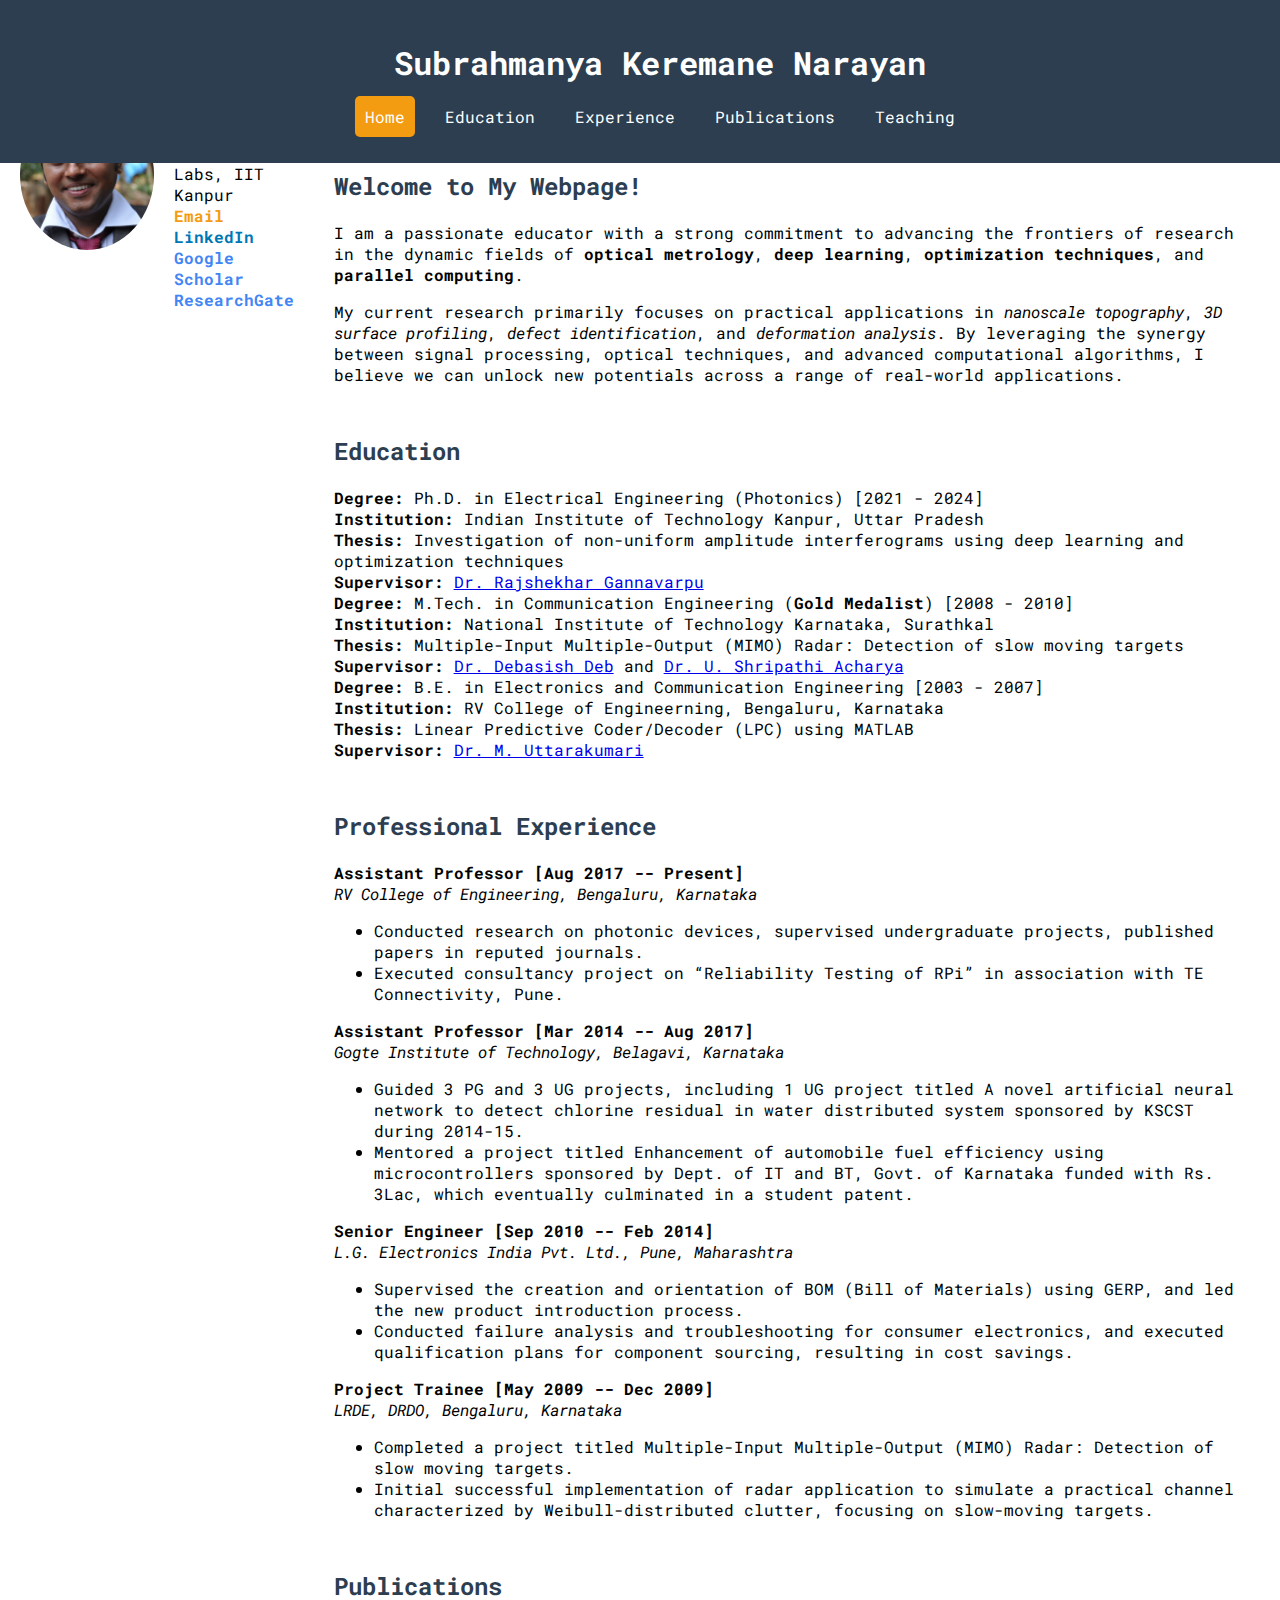
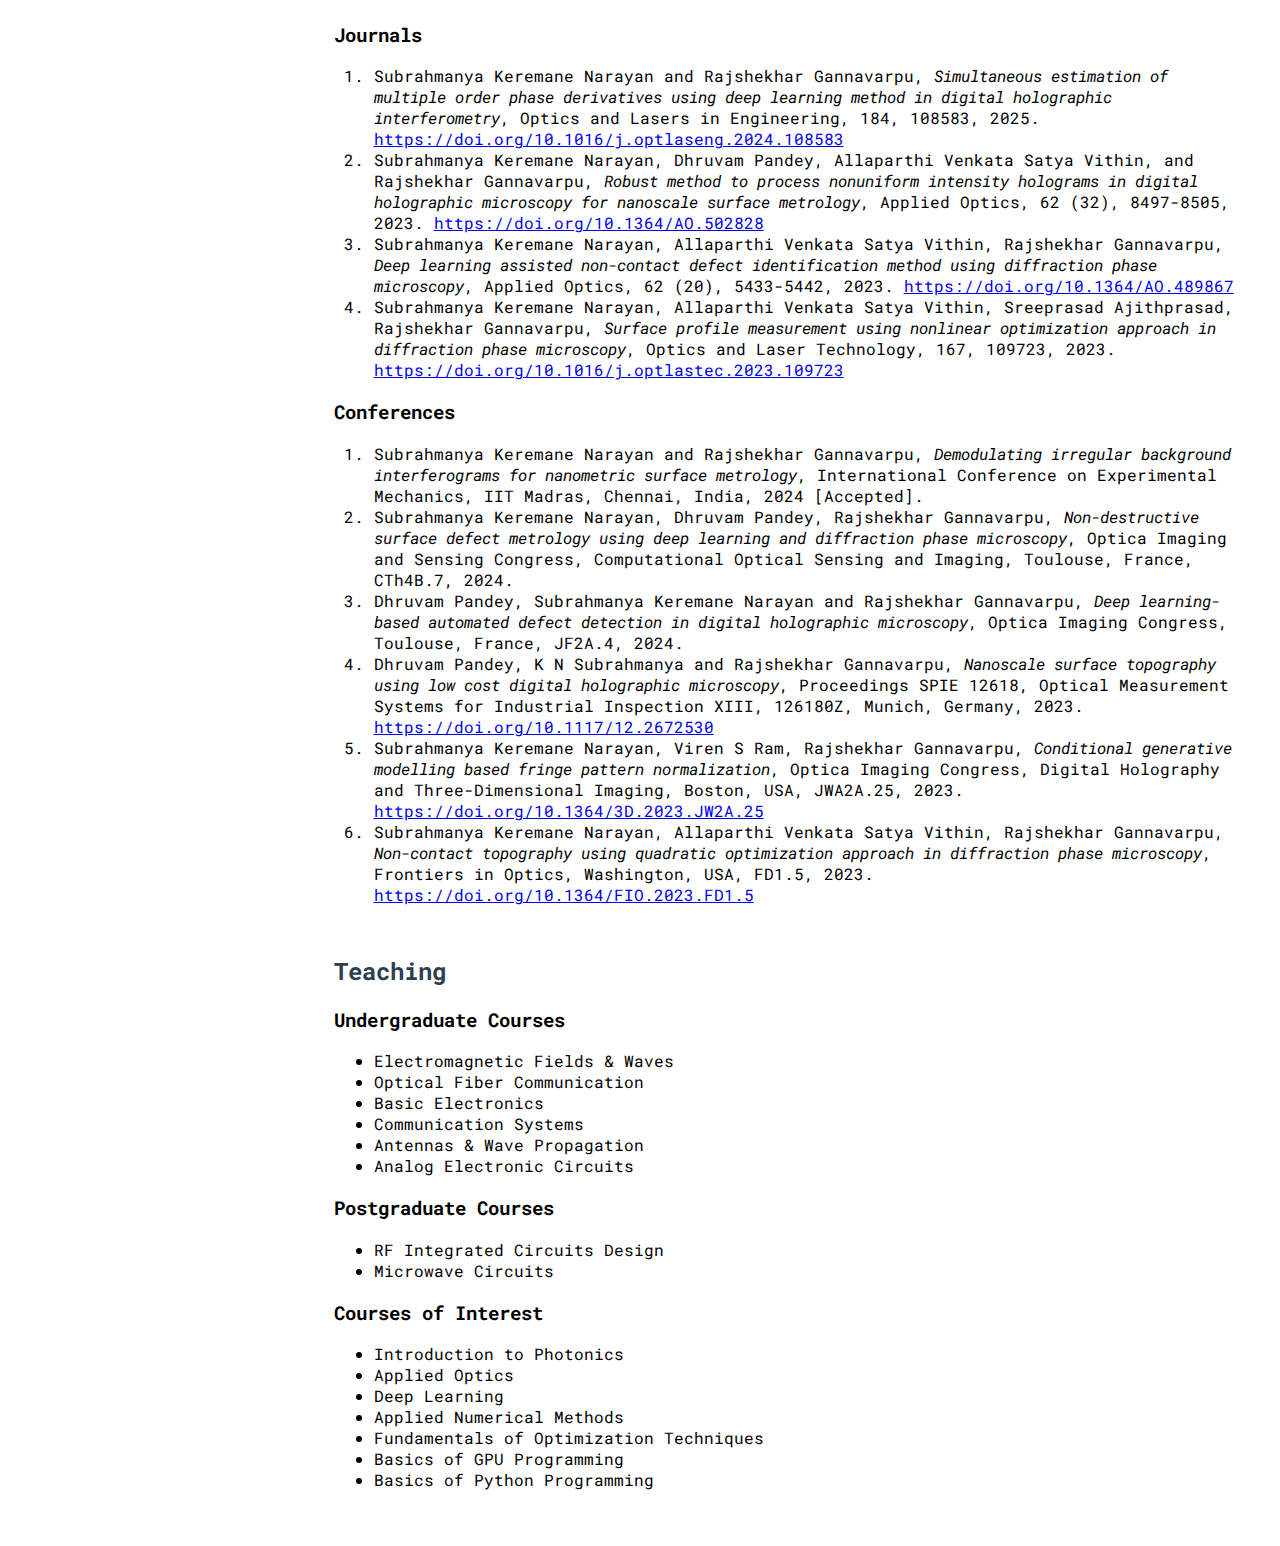
==== commit 84bae864: "Update index.html" ====
--- a/index.html
+++ b/index.html
@@ -1,4 +1,3 @@
-<!DOCTYPE html>
 <html lang="en">
 <head>
     <meta charset="UTF-8">
@@ -9,141 +8,216 @@
 </head>
 <body>
     <div class="content-wrapper">
-        <header>
-            <h1>Subrahmanya Keremane Narayan</h1>
-            <nav>
-                <ul>
-                    <li><a href="#Home" class="active">Home</a></li>
-                    <li><a href="#Education">Education</a></li>
-                    <li><a href="#Experience">Experience</a></li>
-                    <li><a href="#Publications">Publications</a></li>
-                    <li><a href="#Teaching">Teaching</a></li>
-                </ul>
-            </nav>
-        </header>
-
-        <!-- Profile Photo and Contact Info -->
-        <div class="profile-container">
-            <img src="/subrahmanya.jpg" alt="Profile Photo" class="profile-photo">
-            <div class="inline-links">
-                <p><strong>Address:</strong> SL-211, Southern Labs, IIT Kanpur</p>
-                <div class="contact-links">
-                    <a href="mailto:subrakn21@iitk.ac.in" target="_blank" class="contact-link email-link">Email</a>
-                    <a href="https://www.linkedin.com/in/knsubrahmanya11" target="_blank" class="contact-link linkedin-link">LinkedIn</a>
-                    <a href="https://scholar.google.com/citations?user=L8lQDacAAAAJ&hl" target="_blank" class="contact-link scholar-link">Google Scholar</a>
-                    <a href="https://www.researchgate.net/profile/Subrahmanya-Narayan" target="_blank" class="contact-link rg-link">ResearchGate</a>
-                </div>
-            </div>
-        </div>
-
-        <main>
-            <!-- Home Section -->
-            <section id="Home">
-                <h2>Welcome to My Webpage!</h2>
-                <p>I am a passionate educator with a strong commitment to advancing the frontiers of research in the dynamic fields of <b>optical metrology</b>, <b>deep learning</b>, <b>optimization techniques</b>, and <b>parallel computing</b>.</p>
-                <p>My current research primarily focuses on practical applications in <em>nanoscale topography</em>, <em>3D surface profiling</em>, <em>defect identification</em>, and <em>deformation analysis</em>. By leveraging the synergy between signal processing, optical techniques, and advanced computational algorithms, I believe we can unlock new potentials across a range of real-world applications.</p>
-            </section>
-
-
-            <!-- Education Section -->
-            <section id="Education">
-                <h2>Education</h2>
-                <div class="education-row">
-                    <strong>Degree:</strong> Ph.D. in Electrical Engineering (Photonics) [2021 - 2024]<br>
-                    <strong>Institution:</strong> Indian Institute of Technology Kanpur, Uttar Pradesh<br>
-                    <strong>Thesis:</strong> Investigation of non-uniform amplitude interferograms using deep learning and optimization techniques<br>
-                    <strong>Supervisor:</strong> <a href="https://grajshekhar.github.io/" target="_blank" class="supervisor-link">Dr. Rajshekhar Gannavarpu</a>
-                </div>
-                <div class="education-row">
-                    <strong>Degree:</strong> M.Tech. in Communication Engineering (<strong>Gold Medalist</strong>) [2008 - 2010]<br>
-                    <strong>Institution:</strong> National Institute of Technology Karnataka, Surathkal<br>
-                    <strong>Thesis:</strong> Multiple-Input Multiple-Output (MIMO) Radar: Detection of slow-moving targets<br>
-                    <strong>Supervisor:</strong> <a href="https://www.linkedin.com/in/dr-debasish-deb-6805147/" target="_blank" class="supervisor-link">Dr. Debasish Deb</a> and <a href="https://ece.nitk.ac.in/faculty/u-sripati" target="_blank" class="supervisor-link">Dr. U. Shripathi Acharya</a>
-                </div>
-                <div class="education-row">
-                    <strong>Degree:</strong> B.E. in Electronics and Communication Engineering [2003 - 2007]<br>
-                    <strong>Institution:</strong> RV College of Engineering, Bengaluru, Karnataka<br>
-                    <strong>Thesis:</strong> Linear Predictive Coder/Decoder (LPC) using MATLAB<br>
-                    <strong>Supervisor:</strong> <a href="https://rvce.edu.in/ec-uttarakumari" target="_blank" class="supervisor-link">Dr. M. Uttarakumari</a>
-                </div>
-            </section>
-
-            <!-- Experience Section -->
-            <section id="Experience">
-                <h2>Professional Experience</h2>
-                <!-- Experience rows -->
-                <div class="experience-row">
-                    <strong>Assistant Professor [Aug 2017 -- Present]</strong> <br>
-                    <em>RV College of Engineering, Bengaluru, Karnataka</em> <br>
-                    <ul>
-                        <li>Conducted research on photonic devices, supervised undergraduate projects, published papers in reputed journals.</li>
-                        <li>Executed consultancy project on “Reliability Testing of RPi” in association with TE Connectivity, Pune.</li>
-                    </ul>
-                </div>
-                <div class="experience-row">
-                    <strong>Assistant Professor [Mar 2014 -- Aug 2017]</strong> <br>
-                    <em>Gogte Institute of Technology, Belagavi, Karnataka</em> <br>
-                    <ul>
-                        <li>Guided 3 PG and 3 UG projects, including 1 UG project titled A novel artificial neural network to detect chlorine residual in water distributed system sponsored by KSCST during 2014-15.</li>
-                        <li>Mentored a project titled Enhancement of automobile fuel efficiency using microcontrollers sponsored by Dept. of IT and BT, Govt. of Karnataka funded with Rs. 3Lac, which eventually culminated in a student patent.</li>
-                    </ul>
-                </div>
-                <div class="experience-row">
-                    <strong>Senior Engineer [Sep 2010 -- Feb 2014]</strong> <br>
-                    <em>L.G. Electronics India Pvt. Ltd., Pune, Maharashtra</em> <br>
-                    <ul>
-                        <li>Supervised the creation and orientation of BOM (Bill of Materials) using GERP, and led the new product introduction process.</li>
-                        <li>Conducted failure analysis and troubleshooting for consumer electronics, and executed qualification plans for component sourcing, resulting in cost savings.</li>
-                    </ul>
-                </div>
-                <div class="experience-row">
-                    <strong>Project Trainee [May 2009 -- Dec 2009]</strong> <br>
-                    <em>LRDE, DRDO, Bengaluru, Karnataka</em><br>
-                    <ul>
-                        <li>Completed a project titled Multiple-Input Multiple-Output (MIMO) Radar: Detection of slow-moving targets.</li>
-                        <li>Initial successful implementation of radar application to simulate a practical channel characterized by Weibull-distributed clutter, focusing on slow-moving targets.</li>
-                    </ul>
-                </div>
-            </section>
-
-            <!-- Publications Section -->
-            <section id="Publications">
-                <h2>Publications</h2>
-                <!-- Journals and Conferences -->
-                <div class="section-heading-box">
-                    <h3>Journals</h3>
-                </div>
-                <ol class="publication-list">
-                    <li>Subrahmanya Keremane Narayan and Rajshekhar Gannavarpu, <em>Simultaneous estimation of multiple order phase derivatives using deep learning method in digital holographic interferometry</em>, Optics and Lasers in Engineering, 184, 108583, 2025. <a href="https://doi.org/10.1016/j.optlaseng.2024.108583" class="doi-link" target="_blank">https://doi.org/10.1016/j.optlaseng.2024.108583</a></li>
-                    <li>Subrahmanya Keremane Narayan, Dhruvam Pandey, Allaparthi Venkata Satya Vithin, and Rajshekhar Gannavarpu, <em>Robust method to process nonuniform intensity holograms in digital holographic microscopy for nanoscale surface metrology</em>, Applied Optics, 62 (32), 8497-8505, 2023. <a href="https://doi.org/10.1364/AO.502828" class="doi-link" target="_blank">https://doi.org/10.1364/AO.502828</a></li>
-                    <li>Subrahmanya Keremane Narayan, Allaparthi Venkata Satya Vithin, Rajshekhar Gannavarpu, <em>Deep learning assisted non-contact defect identification method using diffraction phase microscopy</em>, Optics Letters, 50 (5), 5671-5678, 2022. <a href="https://doi.org/10.1364/OL.463726" class="doi-link" target="_blank">https://doi.org/10.1364/OL.463726</a></li>
-                    <li>Subrahmanya Keremane Narayan, Dhruvam Pandey, Rajshekhar Gannavarpu, <em>Surface profile measurement using nonlinear optimization approach in diffraction phase microscopy</em>, Optics Express, 31 (5), 6589-6604, 2023. <a href="https://doi.org/10.1364/OE.501622" class="doi-link" target="_blank">https://doi.org/10.1364/OE.501622</a></li>
-                </ol>
-            </section>
-
-            <!-- Teaching Section -->
-            <section id="Teaching">
-                <h2>Teaching</h2>
-                <div class="section-heading-box">
-                    <h3>Undergraduate Courses</h3>
-                </div>
-                <ul>
-                    <li>Analog and Digital Communication</li>
-                    <li>Communication Networks</li>
-                    <li>Antennas and Wave Propagation</li>
-                    <li>Advanced Digital Design</li>
-                    <li>Electronic Devices and Circuits</li>
-                </ul>
-                <div class="section-heading-box">
-                    <h3>Postgraduate Courses</h3>
-                </div>
-                <ul>
-                    <li>Optical Communication Systems</li>
-                    <li>Photonic Devices</li>
-                    <li>Advanced Digital Signal Processing</li>
-                </ul>
-            </section>
-        </main>
+    <header>
+        <h1>Subrahmanya Keremane Narayan</h1>
+        <nav>
+            <ul>
+                <li><a href="#Home" class="active">Home</a></li>
+                <li><a href="#Education">Education</a></li>
+                <li><a href="#Experience">Experience</a></li>
+                <li><a href="#Publications">Publications</a></li>
+                <li><a href="#Teaching">Teaching</a></li>
+            </ul>
+        </nav>
+    </header>
+
+    <!-- Profile Photo and Contact Info -->
+    <div class="profile-container">
+        <img src="/subrahmanya.jpg" alt="Profile Photo" class="profile-photo">
+        <div class="inline-links">
+            <p><strong>Address:</strong> SL-211, Southern Labs, IIT Kanpur</p>
+            <a href="mailto:subrakn21@iitk.ac.in" target="_blank" class="contact-link email-link">Email</a><br>
+            <a href="https://www.linkedin.com/in/knsubrahmanya11" target="_blank" class="contact-link linkedin-link">LinkedIn</a><br>
+            <a href="https://scholar.google.com/citations?user=L8lQDacAAAAJ&hl" target="_blank" class="contact-link scholar-link">Google Scholar</a><br>
+            <a href="https://www.researchgate.net/profile/Subrahmanya-Narayan" target="_blank" class="contact-link rg-link">ResearchGate</a>
     </div>
+
+    <main>
+        <!-- Home Section -->
+        <section id="Home">
+            <h2>Welcome to My Webpage!</h2>
+            <p>I am a passionate educator with a strong commitment to advancing the frontiers of research in the dynamic fields of <b>optical metrology</b>, <b>deep learning</b>, <b>optimization techniques</b>, and <b>parallel computing</b>.</p>
+            <p>My current research primarily focuses on practical applications in <em>nanoscale topography</em>, <em>3D surface profiling</em>, <em>defect identification</em>, and <em>deformation analysis</em>. By leveraging the synergy between signal processing, optical techniques, and advanced computational algorithms, I believe we can unlock new potentials across a range of real-world applications.</p>
+       
+        </section>
+        <!-- Education Section -->
+        <section id="Education">
+            <h2>Education</h2>
+            <div class="education-row">
+                <strong>Degree:</strong> Ph.D. in Electrical Engineering (Photonics) [2021 - 2024]<br>
+                <strong>Institution:</strong> Indian Institute of Technology Kanpur, Uttar Pradesh<br>
+                <strong>Thesis:</strong> Investigation of non-uniform amplitude interferograms using deep learning and optimization techniques<br>
+                <!-- strong>Supervisor:</strong> Dr. Rajshekhar Gannavarpu -->
+                <strong>Supervisor:</strong> <a href="https://grajshekhar.github.io/" target="_blank" class="supervisor-link">Dr. Rajshekhar Gannavarpu</a>
+
+            </div>
+            <div class="education-row">
+                <strong>Degree:</strong> M.Tech. in Communication Engineering (<strong>Gold Medalist</strong>) [2008 - 2010]<br>
+                <strong>Institution:</strong> National Institute of Technology Karnataka, Surathkal<br>
+                <strong>Thesis:</strong> Multiple-Input Multiple-Output (MIMO) Radar: Detection of slow moving targets<br>
+                <strong>Supervisor:</strong> <a href="https://www.linkedin.com/in/dr-debasish-deb-6805147/" target="_blank" class="supervisor-link">Dr. Debasish Deb</a> and <a href="https://ece.nitk.ac.in/faculty/u-sripati" target="_blank" class="supervisor-link">Dr. U. Shripathi Acharya </a> 
+            </div>
+            <div class="education-row">
+                <strong>Degree:</strong> B.E. in Electronics and Communication Engineering [2003 - 2007]<br>
+                <strong>Institution:</strong> RV College of Engineerning, Bengaluru, Karnataka<br>
+                <strong>Thesis:</strong> Linear Predictive Coder/Decoder (LPC) using MATLAB<br>
+                <strong>Supervisor:</strong> <a href="https://rvce.edu.in/ec-uttarakumari" target="_blank" class="supervisor-link"> Dr. M. Uttarakumari</a> 
+            </div>
+        </section>
+
+        <!-- Experience Section -->
+        <section id="Experience">
+            <h2>Professional Experience</h2>
+            <div class="experience-row">
+                <strong>Assistant Professor [Aug 2017 -- Present]</strong> <br>
+                <em>RV College of Engineering, Bengaluru, Karnataka</em> <br>
+                <ul>
+                    <li>Conducted research on photonic devices, supervised undergraduate projects, published papers in reputed journals.</li>
+                    <li>Executed consultancy project on “Reliability Testing of RPi” in association with TE Connectivity, Pune.</li>
+                </ul>
+            </div>
+            <div class="experience-row">
+                <strong>Assistant Professor [Mar 2014 -- Aug 2017]</strong> <br>
+                <em>Gogte Institute of Technology, Belagavi, Karnataka</em> <br>
+                <ul>
+                    <li>Guided 3 PG and 3 UG projects, including 1 UG project titled A novel artificial neural network to detect chlorine residual in water distributed system sponsored by KSCST during 2014-15.</li>
+                    <li>Mentored a project titled Enhancement of automobile fuel efficiency using microcontrollers sponsored by Dept. of IT and BT, Govt. of Karnataka funded with Rs. 3Lac, which eventually culminated in a student patent.</li>
+                </ul>
+            </div>
+            <div class="experience-row">
+                <strong>Senior Engineer [Sep 2010 -- Feb 2014]</strong> <br>
+                <em>L.G. Electronics India Pvt. Ltd., Pune, Maharashtra</em> <br>
+                <ul>
+                    <li>Supervised the creation and orientation of BOM (Bill of Materials) using GERP, and led the new product introduction process.</li>
+                    <li>Conducted failure analysis and troubleshooting for consumer electronics, and executed qualification plans for component sourcing, resulting in cost savings.</li>
+                </ul>
+            </div>
+            <div class="experience-row">
+                <strong>Project Trainee [May 2009 -- Dec 2009]</strong> <br>
+                <em> LRDE, DRDO, Bengaluru, Karnataka</em><br>
+                <ul>
+                    <li>Completed a project titled Multiple-Input Multiple-Output (MIMO) Radar: Detection of slow moving targets.</li>
+                    <li>Initial successful implementation of radar application to simulate a practical channel characterized by Weibull-distributed clutter, focusing on slow-moving targets.</li>
+                </ul>
+            </div>
+        </section>
+
+        <!-- Publications Section -->
+        <section id="Publications">
+            <h2>Publications</h2>
+            <div class="section-heading-box">
+                <h3>Journals</h3>
+            </div>
+            <ol class="publication-list">
+                <li>Subrahmanya Keremane Narayan and Rajshekhar Gannavarpu, <em>Simultaneous estimation of multiple order phase derivatives using deep learning method in digital holographic interferometry</em>, Optics and Lasers in Engineering, 184, 108583, 2025. <a href="https://doi.org/10.1016/j.optlaseng.2024.108583" class="doi-link" target="_blank"> https://doi.org/10.1016/j.optlaseng.2024.108583</a></li>
+                <li>Subrahmanya Keremane Narayan, Dhruvam Pandey, Allaparthi Venkata Satya Vithin, and Rajshekhar Gannavarpu, <em>Robust method to process nonuniform intensity holograms in digital holographic microscopy for nanoscale surface metrology</em>, Applied Optics, 62 (32), 8497-8505, 2023. <a href="https://doi.org/10.1364/AO.502828" class="doi-link" target="_blank">https://doi.org/10.1364/AO.502828</a></li>
+                <li>Subrahmanya Keremane Narayan, Allaparthi Venkata Satya Vithin, Rajshekhar Gannavarpu, <em>Deep learning assisted non-contact defect identification method using diffraction phase microscopy</em>, Applied Optics, 62 (20), 5433-5442, 2023. <a href="https://doi.org/10.1364/AO.489867" class="doi-link" target="_blank">https://doi.org/10.1364/AO.489867</a></li>
+                <li>Subrahmanya Keremane Narayan, Allaparthi Venkata Satya Vithin, Sreeprasad Ajithprasad, Rajshekhar Gannavarpu, <em>Surface profile measurement using nonlinear optimization approach in diffraction phase microscopy</em>, Optics and Laser Technology, 167, 109723, 2023. <a href="https://doi.org/10.1016/j.optlastec.2023.109723" class="doi-link" target="_blank">https://doi.org/10.1016/j.optlastec.2023.109723</a></li>
+            </ol>
+
+            <div class="section-heading-box">
+                <h3>Conferences</h3>
+            </div>
+            <ol class="publication-list">
+                <li>Subrahmanya Keremane Narayan and Rajshekhar Gannavarpu, <em>Demodulating irregular background interferograms for nanometric surface metrology</em>, International Conference on Experimental Mechanics, IIT Madras, Chennai, India, 2024 [Accepted].</li>
+                <li>Subrahmanya Keremane Narayan, Dhruvam Pandey, Rajshekhar Gannavarpu, <em>Non-destructive surface defect metrology using deep learning and diffraction phase microscopy</em>, Optica Imaging and Sensing Congress, Computational Optical Sensing and Imaging, Toulouse, France, CTh4B.7, 2024.</li>
+                <li>Dhruvam Pandey, Subrahmanya Keremane Narayan and Rajshekhar Gannavarpu, <em>Deep learning-based automated defect detection in digital holographic microscopy</em>, Optica Imaging Congress, Toulouse, France, JF2A.4, 2024.</li>
+                <li>Dhruvam Pandey, K N Subrahmanya and Rajshekhar Gannavarpu, <em>Nanoscale surface topography using low cost digital holographic microscopy</em>, Proceedings SPIE 12618, Optical Measurement Systems for Industrial Inspection XIII, 126180Z, Munich, Germany, 2023. <a href="https://doi.org/10.1117/12.2672530" class="doi-link" target="_blank">https://doi.org/10.1117/12.2672530</a></li>
+                <li>Subrahmanya Keremane Narayan, Viren S Ram, Rajshekhar Gannavarpu, <em>Conditional generative modelling based fringe pattern normalization</em>, Optica Imaging Congress, Digital Holography and Three-Dimensional Imaging, Boston, USA, JWA2A.25, 2023. <a href="https://doi.org/10.1364/3D.2023.JW2A.25" class="doi-link" target="_blank">https://doi.org/10.1364/3D.2023.JW2A.25</a></li>
+                <li>Subrahmanya Keremane Narayan, Allaparthi Venkata Satya Vithin, Rajshekhar Gannavarpu, <em>Non-contact topography using quadratic optimization approach in diffraction phase microscopy</em>, Frontiers in Optics, Washington, USA, FD1.5, 2023. <a href="https://doi.org/10.1364/FIO.2023.FD1.5" class="doi-link" target="_blank">https://doi.org/10.1364/FIO.2023.FD1.5</a></li>
+            </ol>
+        </section>
+
+        <!-- Teaching Section -->
+        <section id="Teaching">
+            <h2>Teaching</h2>
+            <div class="section-heading-box">
+                <h3>Undergraduate Courses</h3>
+            </div>
+            <ul>
+                <li>Electromagnetic Fields & Waves</li>
+                <li>Optical Fiber Communication</li>
+                <li>Basic Electronics</li>
+                <li>Communication Systems</li>
+                <li>Antennas & Wave Propagation</li>
+                <li>Analog Electronic Circuits</li>
+            </ul>
+            <div class="section-heading-box">
+                <h3>Postgraduate Courses</h3>
+            </div>
+            <ul>
+                <li>RF Integrated Circuits Design</li>
+                <li>Microwave Circuits</li>
+            </ul>
+            <div class="section-heading-box">
+                <h3>Courses of Interest</h3>
+            </div>
+            <ul>
+                <li>Introduction to Photonics</li>
+                <li>Applied Optics</li>
+                <li>Deep Learning</li>
+                <li>Applied Numerical Methods</li>
+                <li>Fundamentals of Optimization Techniques</li>
+                <li>Basics of GPU Programming</li>
+                <li>Basics of Python Programming</li>
+            </ul>
+        </section>
+    </main>
+    </div>
+    <script>
+document.querySelectorAll('nav ul li a').forEach(anchor => {
+    anchor.addEventListener('click', function(e) {
+        e.preventDefault();
+
+        const targetId = this.getAttribute('href').substring(1);  // Get the target section's ID
+
+        if (targetId === "Home" || targetId === "") {
+            // If "Home" is clicked, scroll to the top without changing the URL
+            window.scrollTo({
+                top: 0,
+                behavior: "smooth"
+            });
+            history.pushState(null, null, ' ');  // Remove the hash from the URL
+        } else {
+            const targetElement = document.getElementById(targetId);  // Get the target section element
+
+            // Calculate the position to scroll to, adjusting for the fixed header
+            const headerOffset = 100;  // Adjust this based on your header height
+            const elementPosition = targetElement.getBoundingClientRect().top + window.scrollY;
+            const offsetPosition = elementPosition - headerOffset;
+
+            // Smooth scroll to the calculated position
+            window.scrollTo({
+                top: offsetPosition,
+                behavior: "smooth"
+            });
+        }
+
+        // Highlight the active link
+        document.querySelectorAll('nav ul li a').forEach(link => {
+            link.classList.remove('active');  // Remove active class from all links
+        });
+        this.classList.add('active');  // Add active class to the clicked link
+    });
+});
+
+function changeActiveLink() {
+    const sections = document.querySelectorAll('main section');
+    const navLinks = document.querySelectorAll('nav ul li a');
+    let index = sections.length;
+
+    // Calculate which section is currently in view
+    while (--index && window.scrollY + 110 < sections[index].offsetTop) {}  // Adjust the '100' to match headerOffset
+
+    navLinks.forEach((link) => link.classList.remove('active'));
+    if (index >= 0) {
+        navLinks[index].classList.add('active');
+    }
+}
+
+window.addEventListener('scroll', changeActiveLink);
+
+    </script>
+
 </body>
 </html>
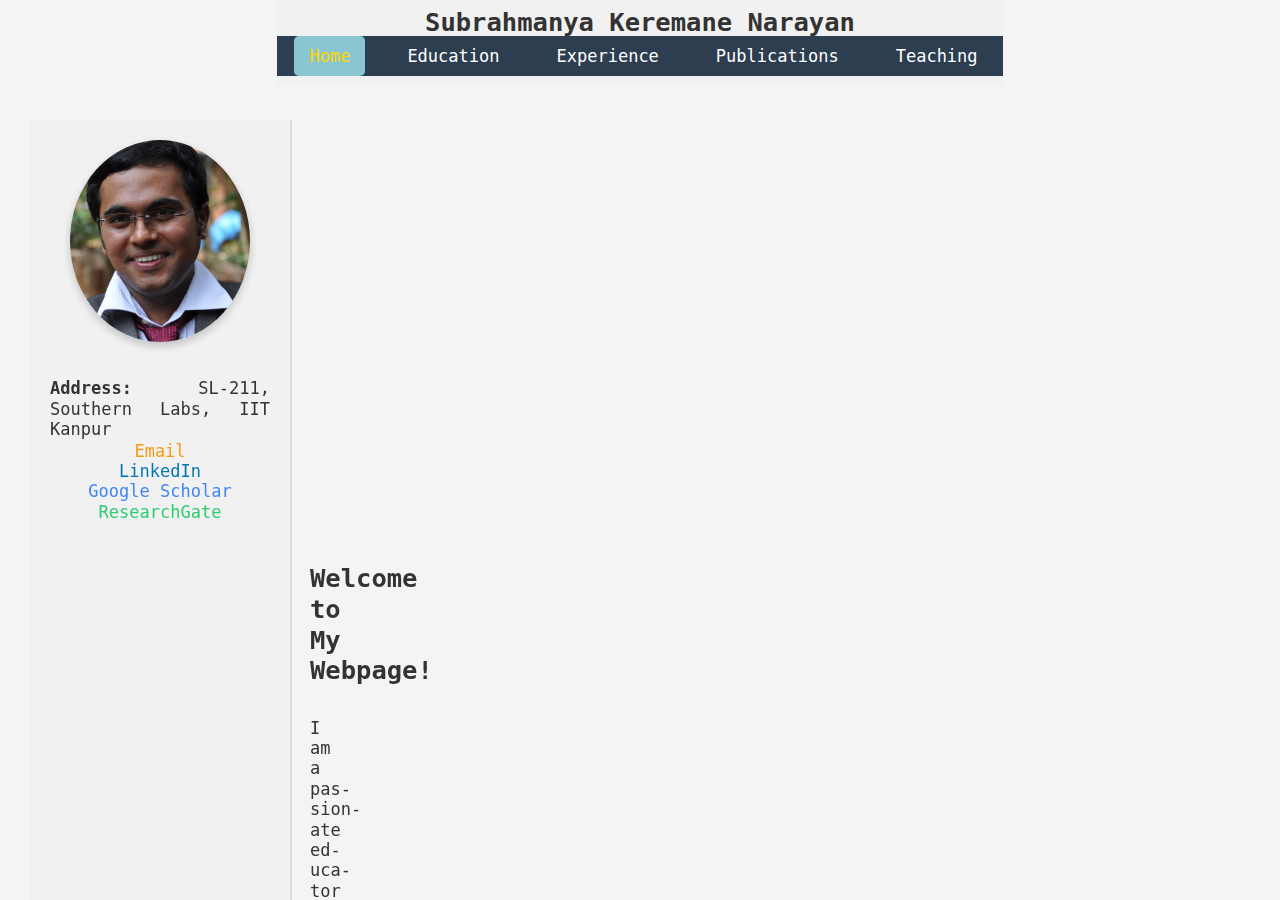
==== commit f621720e: "Update index.html" ====
--- a/index.html
+++ b/index.html
@@ -1,3 +1,4 @@
+<!DOCTYPE html>
 <html lang="en">
 <head>
     <meta charset="UTF-8">
--- a/styles.css
+++ b/styles.css
@@ -1,71 +1,296 @@
-/* General body styling */
+/* General Body Styles */
 body {
-    font-family: 'Roboto Mono', monospace;
+    font-family: 'Roboto', monospace;
+    font-size: 17px; /* Body font size */
+    line-height: 1.2;
     margin: 0;
     padding: 0;
-    scroll-behavior: smooth; /* Enables smooth scrolling between sections */
-}
-
+    background-color: #f4f4f4;
+    color: #333;
+    display: flex;
+    flex-direction: column;
+    min-height: 100vh; /* Ensures the body takes full height of the viewport */
+}
+
+/* Text Alignment */
+body, p {
+    text-align: justify;
+    hyphens: auto;
+}
+
+/* Header Styles */
 header {
-    background-color: #2c3e50;
-    padding: 20px;
+    background-color: #2c3e50; /* Background color */
     color: white;
+    padding: 0.5em 0; /* Padding for header */
     text-align: center;
-    position: fixed;
-    width: 100%;
-    top: 0;
-    z-index: 1000;
-}
-
+}
+
+header h1 {
+    font-size: 1.5em; /* Maintain the font size */
+    line-height: 1; /* Adjust line height if needed */
+    margin: 0; /* Remove extra margin */
+}
+
+/* Navigation Styles */
 nav ul {
     list-style: none;
     padding: 0;
     display: flex;
     justify-content: center;
-    gap: 20px;
+    margin: 0;
 }
 
 nav ul li {
-    display: inline;
+    margin: 0 1em;
 }
 
 nav ul li a {
     color: white;
     text-decoration: none;
+    padding-bottom: 0.5em; /* Space for the underline */
+    position: relative;
+}
+
+nav ul li a::after {
+    content: '';
+    position: absolute;
+    width: 100%;
+    height: 2px; /* Thickness of the underline */
+    background-color: transparent; /* Make underline transparent */
+    left: 0;
+    bottom: -5px; /* Adjusts distance from the text */
+    transform: scaleX(0);
+    transform-origin: bottom right;
+    transition: transform 0.25s ease-out;
+}
+
+nav ul li a:hover::after,
+nav ul li a.active::after {
+    transform: scaleX(0); /* Keeps underline hidden */
+}
+
+nav ul li a.active {
+    color: #FFD700; /* Highlight color when active (Gold in this case) */
+}
+
+/* Main Content Styles */
+main {
+    padding: 0.8em;
+    max-width: 1000px;
+    margin: auto;
+    text-align: justify; /* Justify text alignment for the body content */
+    flex: 1; /* Makes main content take up the remaining space */
+}
+
+p {
+    margin-bottom: 1px; /* Adjust this value as needed */
+}
+
+/* Degree and Experience Box Styles */
+.degree-box,
+.experience-box,
+.education-box,
+.publications-box {
+    background-color: #e0f7fa; /* Light cyan background */
+    padding: 1em; /* Space inside the box */
+    margin-bottom: 1.5em; /* Space between boxes */
+    border-radius: 15px; /* Rounded corners */
+    box-shadow: 0 4px 6px rgba(0, 0, 0, 0.1); /* Slight shadow for depth */
+    border: 1px solid #b2ebf2; /* Border matching the background */
+}
+
+.degree-box strong,
+.experience-box strong {
+    font-size: 1.2em; /* Slightly larger text for titles */
+}
+
+.degree-box p,
+.experience-box p {
+    margin: 0.5em 0; /* Reduced margin between paragraphs */
+    line-height: 1.2; /* Line height for paragraphs */
+    font-size: 0.95em; /* Adjusted font size */
+}
+
+/* Bullet Point Styles */
+.experience-details li,
+.degree-box ul li {
+    margin-bottom: 0.5em; /* Space between list items */
+    padding-left: 1em; /* Indent list items */
+    position: relative; /* Positioning for the custom bullet */
+    list-style-type: none; /* Remove default bullet points */
+}
+
+.experience-details li::before,
+.degree-box ul li::before {
+    content: "•"; /* Custom bullet point */
+    color: #ff8f00; /* Bullet color */
+    position: absolute;
+    left: 0; /* Position the bullet */
+}
+
+/* Publication List Styles */
+.publication-list {
+    padding-left: 1.5em; /* Adjust padding for the list */
+    counter-reset: item; /* Reset counter for custom numbering */
+}
+
+.publication-list li {
+    text-align: justify; /* Justify text for better readability */
+    margin-bottom: 0.75em; /* Space between list items */
+    list-style: none; /* Remove default list styling */
+    counter-increment: item; /* Increment custom counter */
+    position: relative; /* Enable positioning */
+}
+
+.publication-list li::before {
+    content: counter(item) "."; /* Add custom number */
+    position: absolute; /* Position number relative to list item */
+    left: -1.5em; /* Position number to the left */
+    font-weight: bold; /* Make the number bold */
+    color: #00796b; /* Color of the number */
+}
+
+/* Footer Styles */
+footer {
+    background-color: #f4f4f4; /* Background color */
+    color: #333;
+    padding: 0.5em 0;
+    text-align: center;
+    font-size: 1.0em;
+    line-height: 1.2em;
+    width: 100%;
+    position: relative; /* Keep footer relative */
+    margin-top: auto; /* Push footer to the bottom */
+}
+
+footer p {
+    margin: 0 auto; /* Center the paragraph content */
+    padding: 0; /* Remove default padding from paragraphs */
+    font-size: 0.8em; /* Specific footer font size */
+    max-width: 100%; /* Ensure footer content doesn't exceed screen width */
+}
+
+/* Media Queries */
+@media (max-width: 600px) {
+    nav ul {
+        display: flex;
+        flex-wrap: wrap; /* Allow items to wrap */
+        justify-content: center; /* Center align items */
+        padding: 0;
+        margin: 0;
+        list-style: none;
+    }
+
+    nav ul li {
+        flex: 1 1 100%; /* Ensure items take full width */
+        text-align: center;
+    }
+
+    nav ul li a {
+        display: block;
+        padding: 0.5em;
+        font-size: 0.9em; /* Adjust font size for smaller screens */
+    }
+
+    .publication-list {
+        padding-left: 1em; /* Adjust padding for smaller screens */
+    }
+
+    .publication-list li::before {
+        left: -1em; /* Adjust number position for smaller screens */
+    }
+}
+```
+
+### Key Changes:
+1. **Footer Positioning**: Set to `relative` and `margin-top: auto` to ensure it always stays at the bottom of the page without left shifting.
+2. **Unified Box Styles**: Combined the `.degree-box`, `.experience-box`, `.education-box`, and `.publications-box` styles to reduce repetition.
+3. **Media Queries**: Ensured the navigation and publication lists adapt properly on smaller screens.
+
+### Next Steps:
+- Replace your current `styles.css` with this new version and check how the footer aligns now.
+- If the footer still does not align correctly, check for any other conflicting CSS rules from other stylesheets or media queries that might affect its positioning. 
+
+Let me know if this resolves your issue!body {
+    font-family: 'Roboto Mono', monospace;
+    line-height: 1.6;
+    text-align: justify;
+    margin: 0 20px; /* 20px margin on left and right */
+    padding: 0;
+    background-color: #f9fbfd;
+    color: #333333;
+}
+
+header {
+    background: #f1f1f1;
+    color: #333;
+    padding: 10px 0;
+    text-align: center;
+    position: sticky;
+    top: 0;
+    z-index: 1000;
+}
+
+nav ul {
+    padding: 0;
+    margin: 0;
+    list-style: none;
+    background: #2c3e50;
+    text-align: center;
+}
+
+nav ul li {
+    display: inline-block;
+    margin-right: 10px;
+}
+
+nav ul li a {
+    color: #fff;
+    text-decoration: none;
+    padding: 10px 15px;
+    display: block;
+}
+
+nav ul li a.active, nav ul li a:hover {
+    background: #8ac6d1;
+    border-radius: 5px;
+}
+
+.profile-container {
+    position: fixed;
+    top: 120px; /* Adjusted to be below the header */
+    left: 30px;
+    padding: 20px;
+    background-color: #f1f1f1;
+    border-right: 2px solid #ddd;
+    z-index: 1000;
+    max-width: 220px;
+    text-align: center; /* Center-align content */
+}
+
+.profile-photo {
+    width: 180px; /* Increased size */
+    border-radius: 50%; /* Make it a perfect circle */
+    box-shadow: 0 4px 8px rgba(0, 0, 0, 0.2);
+    margin-bottom: 15px;
+}
+
+.contact-info {
+    background: #fff;
     padding: 10px;
-}
-
-nav ul li a.active, nav ul li a:hover {
-    background-color: #f39c12;
     border-radius: 5px;
-}
-
-/* Profile photo and contact links styling */
-.profile-container {
-    display: flex;
-    gap: 20px;
-    margin: 100px 20px 20px; /* Added top margin to account for the fixed header */
-}
-
-.profile-photo {
-    width: 150px;
-    height: 150px;
-    border-radius: 50%;
-}
-
-.inline-links p {
-    margin: 0;
-}
-
-.contact-links {
-    display: flex;
-    gap: 10px;
-}
-
-/* Individual link colors for contact info */
-.contact-link {
-    font-weight: bold;
+    box-shadow: 0 4px 8px rgba(0, 0, 0, 0.2);
+}
+
+.contact-link, .supervisor-link, .doi-link {
+    color: #0077cc;
     text-decoration: none;
+}
+
+.contact-link:hover, .supervisor-link:hover, .doi-link:hover {
+    color: #005f99;
+    text-decoration: underline;
 }
 
 .email-link {
@@ -76,47 +301,95 @@
     color: #0077b5;
 }
 
-.scholar-link, .rg-link {
+.scholar-link {
     color: #4285F4;
 }
 
-/* Content section styling */
+.rg-link {
+    color: #2ECC71;
+}
+
+.education-row, .experience-row, .publication-list li {
+    background-color: #f9f9f9;
+    padding: 10px;
+    margin-bottom: 10px;
+}
+
+.education-row:nth-child(even), .experience-row:nth-child(even), .publication-list li:nth-child(even) {
+    background-color: #e0e0e0;
+}
+
+.section-heading-box {
+    background-color: #f1f1f1;
+    padding: 10px;
+    margin-bottom: 10px;
+}
+
+ul, ol {
+    padding-left: 20px;
+}
+
 main {
     padding: 20px;
-}
-
-section {
-    margin-top: 50px;
-}
-
-section h2 {
-    color: #2c3e50;
-    font-size: 24px;
-}
-
-/* Footer styling */
-footer {
-    text-align: center;
-    background-color: #34495e;
-    color: white;
-    padding: 10px;
-    position: relative;
-    bottom: 0;
-    width: 100%;
-}
-
-/* Mobile responsiveness */
-@media screen and (max-width: 768px) {
+    margin-left: 240px; /* Leave space for the profile container */
+    margin-right: 30px; /* Adjust right margin */
+}
+
+h2 {
+    border-bottom: 2px solid #ddd;
+    padding-bottom: 10px;
+    margin-bottom: 20px;
+}
+
+a {
+    color: inherit;
+    text-decoration: none;
+}
+
+.content-wrapper {
+    margin: 0 20px; /* 20px margin on both sides */
+    max-width: 1200px; /* Optional: limit the width of content */
+    margin-left: auto; /* Center content */
+    margin-right: auto; /* Center content */
+}
+
+/* Media query for mobile devices */
+@media (max-width: 768px) {
+    main {
+        margin-left: 0; /* Remove left margin on mobile */
+        margin-right: 0; /* Remove right margin on mobile */
+        padding: 10px; /* Adjust padding */
+        width: 100%; /* Ensure main content takes full width */
+    }
+
+    .content-wrapper {
+        margin: 0; /* Remove margins */
+        padding: 0; /* Remove padding */
+        width: 100%; /* Full width */
+    }
+
     .profile-container {
-        flex-direction: column;
-        align-items: center;
+        position: static; /* Remove fixed positioning */
+        margin: 0 auto 20px; /* Center and add margin below */
+        width: 100%; /* Full width on mobile */
+        max-width: 100%; /* Ensure it doesn't exceed screen width */
+        padding: 10px; /* Add padding */
     }
 
     .profile-photo {
-        margin-bottom: 10px;
-    }
-
-    nav ul {
-        flex-direction: column;
-    }
-}
+        width: 150px; /* Adjust photo size */
+        margin: 0 auto; /* Center the photo */
+    }
+}
+
+@media (max-width: 480px) {
+    .profile-photo {
+        width: 130px; /* Further adjust size for small screens */
+    }
+}
+
+@media (max-width: 400px) {
+    .profile-photo {
+        width: 120px; /* Further adjust size for very small screens */
+    }
+}
